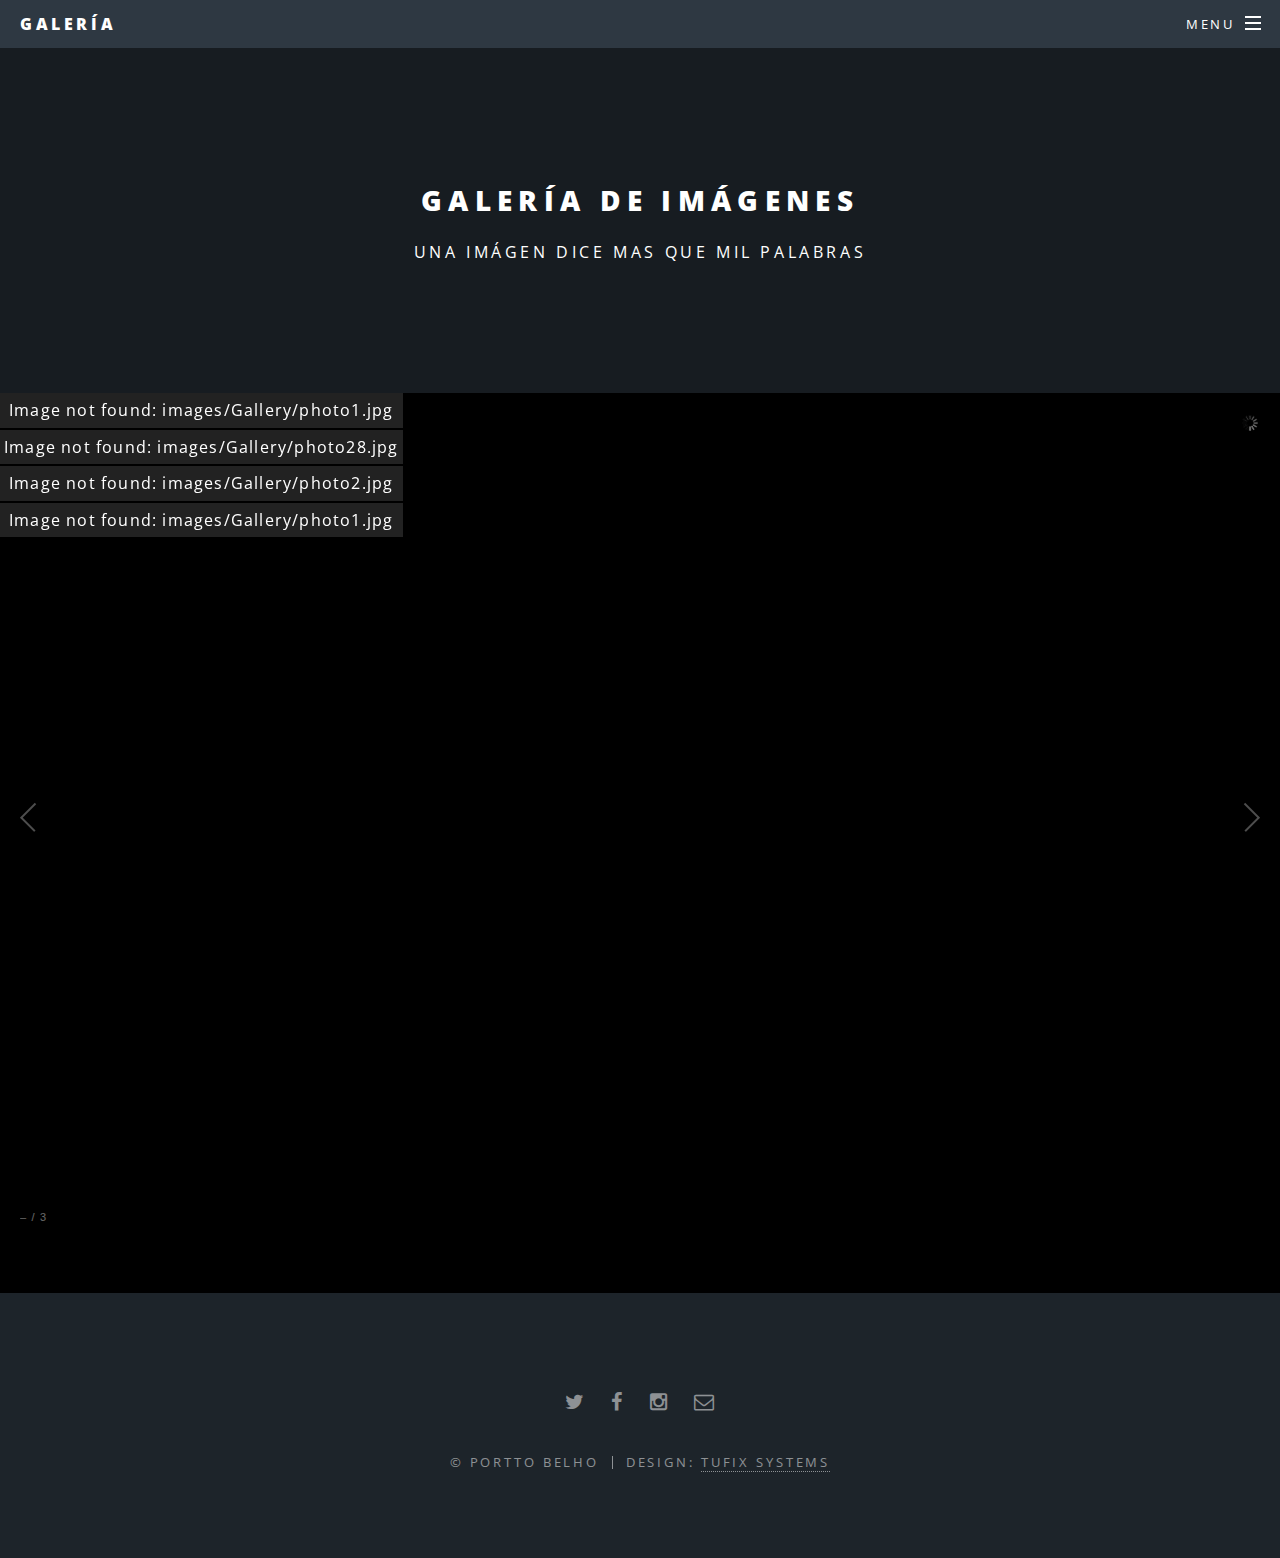
==== gallery.html @ 52ec671b "Initial Commit" ====
<html>
    <!--Head-->
    <head>
        <title>Portto Belho Eventos - Galería</title>
        <meta charset="utf-8" />
        <meta name="viewport" content="width=device-width, initial-scale=1" />
        <link rel="stylesheet" href="assets/css/main.css" />
        <link rel="shortcut icon" href="favicon.ico">
        <script src="ajax.googleapis.com/ajax/libs/jquery/1/jquery.js"></script>
        <script src="galleria/galleria-1.4.2.js"></script>
        <link rel="stylesheet" href="galleria/themes/classic/galleria.classic.css">
        <script src="galleria/themes/classic/galleria.classic.min.js"></script>
        <!--<script src="galleria/plugins/galleria.history.min.js"></script>-->
        <style>
            .galleria{ 
                height:100%;
                width:100%; 
                align-content: center;
                min-width:300px
            }
        </style>
    </head>

    <!--Body-->
    <body>

        <!--Page Wrapper-->
        <div id="page-wrapper">

            <!--Header-->
            <header id="header">
                <h1><a href="index.html">Galería</a></h1>
                <nav id="nav">
                    <ul>
                        <li class="special">
                            <a href="#menu" class="menuToggle"><span>Menu</span></a>
                            <div id="menu">
                                <ul>
                                    <li><a href="index.html">Inicio</a></li>
                                    <li><a href="gallery.html">Galería</a></li>
                                    <li><a href="services.html">Servicios</a></li>
                                    <li><a href="contact.html">Contacto</a></li>
                                </ul>
                            </div>
                        </li>
                    </ul>
                </nav>
            </header>

            <!--Content-->
            <article id="main">
                <header>
                    <h2>Galería de Imágenes</h2>
                    <p>Una imágen dice mas que mil palabras</p>
                </header>

                <!--Galleria-->
                <div id="outer" >  
                    <div id="inner">

                        <div id="desiredDiv" class="galleria" align="center">
                            <script type="text/javascript">

//                                var images = [
//                                    'images/Gallery/photo1.jpg',
//                                    'images/Gallery/photo2.jpg',
//                                    'images/Gallery/photo3.jpg',
//                                    'images/Gallery/photo4.jpg',
//                                    'images/Gallery/photo5.jpg',
//                                    'images/Gallery/photo6.jpg',
//                                    'images/Gallery/photo7.jpg',
//                                    'images/Gallery/photo8.jpg',
//                                    'images/Gallery/photo9.jpg',
//                                    'images/Gallery/photo10.jpg',
//                                    'images/Gallery/photo11.jpg',
//                                    'images/Gallery/photo12.jpg',
//                                    'images/Gallery/photo13.jpg',
//                                    'images/Gallery/photo14.jpg',
//                                    'images/Gallery/photo15.jpg',
//                                    'images/Gallery/photo16.jpg',
//                                    'images/Gallery/photo17.jpg',
//                                    'images/Gallery/photo18.jpg',
//                                    'images/Gallery/photo18.jpg',
//                                    'images/Gallery/photo20.jpg',
//                                    'images/Gallery/photo21.jpg',
//                                    'images/Gallery/photo22.jpg',
//                                    'images/Gallery/photo23.jpg',
//                                    'images/Gallery/photo24.jpg',
//                                    'images/Gallery/photo25.jpg',
//                                    'images/Gallery/photo26.jpg',
//                                    'images/Gallery/photo27.jpg',
//                                    'images/Gallery/photo28.jpg'
//                                ];

                                var images = [
                                    'images/Gallery/photo1.jpg',
                                    'images/Gallery/photo2.jpg',
                                    'images/Gallery/photo28.jpg'
                                ];

                                for (var i = 0; i < images.length; i++) {
                                    $('#desiredDiv').append('<img src="' + images[i] + '" alt="" />');
                                }

                                //                                var dir = "images/Gallery/";
                                //                                           
                                //                                var fileextension = ".jpg";
                                //                                $.ajax({
                                //                                    //This will retrieve the contents of the folder if the folder is configured as 'browsable'
                                //                                    url: dir,
                                //                                    success: function (data) {
                                //                                        //List all .png file names in the page
                                //                                        $(data).find("a:contains(" + fileextension + ")").each(function () {
                                //                                            var filename = this.href.replace(window.location.host, "").replace("http://", "");
                                //                                            $("desiredDiv").append("<img src='" + dir + filename + "'>");
                                //                                        });
                                //                                    }
                                //                                });

                            </script>
                        </div>
                        <script>
                            Galleria.run('.galleria');
                        </script>
                    </div>
                </div>

            </article>

            <!-- Footer -->
            <footer id="footer">
                <ul class="icons">
                    <li><a href="https://twitter.com/" class="icon fa-twitter"><span class="label">Twitter</span></a></li>
                    <li><a href="https://www.facebook.com/Portto-Belho-Eventos-1464206153883072/?ref=br_rs" class="icon fa-facebook"><span class="label">Facebook</span></a></li>
                    <li><a href="https://instagram.com/" class="icon fa-instagram"><span class="label">Instagram</span></a></li>
                    <li><a href="mailto:sandradiaz0369@gmail.com" class="icon fa-envelope-o"><span class="label">Email</span></a></li>
                </ul>
                <ul class="copyright">
                    <li>&copy; Portto Belho</li><li>Design: <a href="http://tufix.com.ar">Tufix Systems</a></li>
                </ul>
            </footer>
        </div>

        <!-- Scripts -->
        <script src="assets/js/jquery.min.js"></script>
        <script src="assets/js/jquery.scrollex.min.js"></script>
        <script src="assets/js/jquery.scrolly.min.js"></script>
        <script src="assets/js/skel.min.js"></script>
        <script src="assets/js/util.js"></script>
        <script src="assets/js/main.js"></script>
    </body>

</html>
---- assets/css/main.css ----
@import url(font-awesome.min.css);
@import url("http://fonts.googleapis.com/css?family=Open+Sans:400,400italic,600,600italic,800,800italic");

#Container{
    width: 700px;
    height: 400px;
    margin-left: auto;
    margin-right: auto;
    margin-top: auto;
    background-color: #000
}

#Opacity {
    background: #CCC;
    filter: alpha(opacity=60);
    -moz-opacity: 0.6;
    opacity: 0.6;
    height: 100%;
    width: 100%;
}

#outer {
    width: 100%;
    text-align: center;
    min-height: auto;
}

#inner {
    width: 100%;
    text-align: center;
    display: inline-block;
    min-height: auto;
}

html, body, div, span, applet, object, iframe, h1, h2, h3, h4, h5, h6, p, blockquote, pre, a, abbr, acronym, address, big, cite, code, del, dfn, em, img, ins, kbd, q, s, samp, small, strike, strong, sub, sup, tt, var, b, u, i, center, dl, dt, dd, ol, ul, li, fieldset, form, label, legend, table, caption, tbody, tfoot, thead, tr, th, td, article, aside, canvas, details, embed, figure, figcaption, footer, header, hgroup, menu, nav, output, ruby, section, summary, time, mark, audio, video {
    margin: 0;
    padding: 0;
    border: 0;
    font-size: 100%;
    font: inherit;
    vertical-align: baseline;
}

article, aside, details, figcaption, figure, footer, header, hgroup, menu, nav, section {
    display: block;
}

body {
    line-height: 1;
}

ol, ul {
    list-style: none;
}

blockquote, q {
    quotes: none;
}

blockquote:before, blockquote:after, q:before, q:after {
    content: '';
    content: none;
}

table {
    border-collapse: collapse;
    border-spacing: 0;
}

body {
    -webkit-text-size-adjust: none;
}

/* Box Model */

*, *:before, *:after {
    -moz-box-sizing: border-box;
    -webkit-box-sizing: border-box;
    box-sizing: border-box;
}

/* Grid */

.row {
    border-bottom: solid 1px transparent;
    -moz-box-sizing: border-box;
    -webkit-box-sizing: border-box;
    box-sizing: border-box;
}

.row > * {
    float: left;
    -moz-box-sizing: border-box;
    -webkit-box-sizing: border-box;
    box-sizing: border-box;
}

.row:after, .row:before {
    content: '';
    display: block;
    clear: both;
    height: 0;
}

.row.uniform > * > :first-child {
    margin-top: 0;
}

.row.uniform > * > :last-child {
    margin-bottom: 0;
}

.row.\30 \25 > * {
    padding: 0 0 0 0em;
}

.row.\30 \25 {
    margin: 0 0 -1px 0em;
}

.row.uniform.\30 \25 > * {
    padding: 0em 0 0 0em;
}

.row.uniform.\30 \25 {
    margin: 0em 0 -1px 0em;
}

.row > * {
    padding: 0 0 0 1.5em;
}

.row {
    margin: 0 0 -1px -1.5em;
}

.row.uniform > * {
    padding: 1.5em 0 0 1.5em;
}

.row.uniform {
    margin: -1.5em 0 -1px -1.5em;
}

.row.\32 00\25 > * {
    padding: 0 0 0 3em;
}

.row.\32 00\25 {
    margin: 0 0 -1px -3em;
}

.row.uniform.\32 00\25 > * {
    padding: 3em 0 0 3em;
}

.row.uniform.\32 00\25 {
    margin: -3em 0 -1px -3em;
}

.row.\31 50\25 > * {
    padding: 0 0 0 2.25em;
}

.row.\31 50\25 {
    margin: 0 0 -1px -2.25em;
}

.row.uniform.\31 50\25 > * {
    padding: 2.25em 0 0 2.25em;
}

.row.uniform.\31 50\25 {
    margin: -2.25em 0 -1px -2.25em;
}

.row.\35 0\25 > * {
    padding: 0 0 0 0.75em;
}

.row.\35 0\25 {
    margin: 0 0 -1px -0.75em;
}

.row.uniform.\35 0\25 > * {
    padding: 0.75em 0 0 0.75em;
}

.row.uniform.\35 0\25 {
    margin: -0.75em 0 -1px -0.75em;
}

.row.\32 5\25 > * {
    padding: 0 0 0 0.375em;
}

.row.\32 5\25 {
    margin: 0 0 -1px -0.375em;
}

.row.uniform.\32 5\25 > * {
    padding: 0.375em 0 0 0.375em;
}

.row.uniform.\32 5\25 {
    margin: -0.375em 0 -1px -0.375em;
}

.\31 2u, .\31 2u\24 {
    width: 100%;
    clear: none;
    margin-left: 0;
}

.\31 1u, .\31 1u\24 {
    width: 91.6666666667%;
    clear: none;
    margin-left: 0;
}

.\31 0u, .\31 0u\24 {
    width: 83.3333333333%;
    clear: none;
    margin-left: 0;
}

.\39 u, .\39 u\24 {
    width: 75%;
    clear: none;
    margin-left: 0;
}

.\38 u, .\38 u\24 {
    width: 66.6666666667%;
    clear: none;
    margin-left: 0;
}

.\37 u, .\37 u\24 {
    width: 58.3333333333%;
    clear: none;
    margin-left: 0;
}

.\36 u, .\36 u\24 {
    width: 50%;
    clear: none;
    margin-left: 0;
}

.\35 u, .\35 u\24 {
    width: 41.6666666667%;
    clear: none;
    margin-left: 0;
}

.\34 u, .\34 u\24 {
    width: 33.3333333333%;
    clear: none;
    margin-left: 0;
}

.\33 u, .\33 u\24 {
    width: 25%;
    clear: none;
    margin-left: 0;
}

.\32 u, .\32 u\24 {
    width: 16.6666666667%;
    clear: none;
    margin-left: 0;
}

.\31 u, .\31 u\24 {
    width: 8.3333333333%;
    clear: none;
    margin-left: 0;
}

.\31 2u\24 + *,
.\31 1u\24 + *,
.\31 0u\24 + *,
.\39 u\24 + *,
.\38 u\24 + *,
.\37 u\24 + *,
.\36 u\24 + *,
.\35 u\24 + *,
.\34 u\24 + *,
.\33 u\24 + *,
.\32 u\24 + *,
.\31 u\24 + * {
    clear: left;
}

.\-11u {
    margin-left: 91.66667%;
}

.\-10u {
    margin-left: 83.33333%;
}

.\-9u {
    margin-left: 75%;
}

.\-8u {
    margin-left: 66.66667%;
}

.\-7u {
    margin-left: 58.33333%;
}

.\-6u {
    margin-left: 50%;
}

.\-5u {
    margin-left: 41.66667%;
}

.\-4u {
    margin-left: 33.33333%;
}

.\-3u {
    margin-left: 25%;
}

.\-2u {
    margin-left: 16.66667%;
}

.\-1u {
    margin-left: 8.33333%;
}

@media screen and (max-width: 1680px) {

    .row > * {
        padding: 0 0 0 1.5em;
    }

    .row {
        margin: 0 0 -1px -1.5em;
    }

    .row.uniform > * {
        padding: 1.5em 0 0 1.5em;
    }

    .row.uniform {
        margin: -1.5em 0 -1px -1.5em;
    }

    .row.\32 00\25 > * {
        padding: 0 0 0 3em;
    }

    .row.\32 00\25 {
        margin: 0 0 -1px -3em;
    }

    .row.uniform.\32 00\25 > * {
        padding: 3em 0 0 3em;
    }

    .row.uniform.\32 00\25 {
        margin: -3em 0 -1px -3em;
    }

    .row.\31 50\25 > * {
        padding: 0 0 0 2.25em;
    }

    .row.\31 50\25 {
        margin: 0 0 -1px -2.25em;
    }

    .row.uniform.\31 50\25 > * {
        padding: 2.25em 0 0 2.25em;
    }

    .row.uniform.\31 50\25 {
        margin: -2.25em 0 -1px -2.25em;
    }

    .row.\35 0\25 > * {
        padding: 0 0 0 0.75em;
    }

    .row.\35 0\25 {
        margin: 0 0 -1px -0.75em;
    }

    .row.uniform.\35 0\25 > * {
        padding: 0.75em 0 0 0.75em;
    }

    .row.uniform.\35 0\25 {
        margin: -0.75em 0 -1px -0.75em;
    }

    .row.\32 5\25 > * {
        padding: 0 0 0 0.375em;
    }

    .row.\32 5\25 {
        margin: 0 0 -1px -0.375em;
    }

    .row.uniform.\32 5\25 > * {
        padding: 0.375em 0 0 0.375em;
    }

    .row.uniform.\32 5\25 {
        margin: -0.375em 0 -1px -0.375em;
    }

    .\31 2u\28xlarge\29, .\31 2u\24\28xlarge\29 {
        width: 100%;
        clear: none;
        margin-left: 0;
    }

    .\31 1u\28xlarge\29, .\31 1u\24\28xlarge\29 {
        width: 91.6666666667%;
        clear: none;
        margin-left: 0;
    }

    .\31 0u\28xlarge\29, .\31 0u\24\28xlarge\29 {
        width: 83.3333333333%;
        clear: none;
        margin-left: 0;
    }

    .\39 u\28xlarge\29, .\39 u\24\28xlarge\29 {
        width: 75%;
        clear: none;
        margin-left: 0;
    }

    .\38 u\28xlarge\29, .\38 u\24\28xlarge\29 {
        width: 66.6666666667%;
        clear: none;
        margin-left: 0;
    }

    .\37 u\28xlarge\29, .\37 u\24\28xlarge\29 {
        width: 58.3333333333%;
        clear: none;
        margin-left: 0;
    }

    .\36 u\28xlarge\29, .\36 u\24\28xlarge\29 {
        width: 50%;
        clear: none;
        margin-left: 0;
    }

    .\35 u\28xlarge\29, .\35 u\24\28xlarge\29 {
        width: 41.6666666667%;
        clear: none;
        margin-left: 0;
    }

    .\34 u\28xlarge\29, .\34 u\24\28xlarge\29 {
        width: 33.3333333333%;
        clear: none;
        margin-left: 0;
    }

    .\33 u\28xlarge\29, .\33 u\24\28xlarge\29 {
        width: 25%;
        clear: none;
        margin-left: 0;
    }

    .\32 u\28xlarge\29, .\32 u\24\28xlarge\29 {
        width: 16.6666666667%;
        clear: none;
        margin-left: 0;
    }

    .\31 u\28xlarge\29, .\31 u\24\28xlarge\29 {
        width: 8.3333333333%;
        clear: none;
        margin-left: 0;
    }

    .\31 2u\24\28xlarge\29 + *,
    .\31 1u\24\28xlarge\29 + *,
    .\31 0u\24\28xlarge\29 + *,
    .\39 u\24\28xlarge\29 + *,
    .\38 u\24\28xlarge\29 + *,
    .\37 u\24\28xlarge\29 + *,
    .\36 u\24\28xlarge\29 + *,
    .\35 u\24\28xlarge\29 + *,
    .\34 u\24\28xlarge\29 + *,
    .\33 u\24\28xlarge\29 + *,
    .\32 u\24\28xlarge\29 + *,
    .\31 u\24\28xlarge\29 + * {
        clear: left;
    }

    .\-11u\28xlarge\29 {
        margin-left: 91.66667%;
    }

    .\-10u\28xlarge\29 {
        margin-left: 83.33333%;
    }

    .\-9u\28xlarge\29 {
        margin-left: 75%;
    }

    .\-8u\28xlarge\29 {
        margin-left: 66.66667%;
    }

    .\-7u\28xlarge\29 {
        margin-left: 58.33333%;
    }

    .\-6u\28xlarge\29 {
        margin-left: 50%;
    }

    .\-5u\28xlarge\29 {
        margin-left: 41.66667%;
    }

    .\-4u\28xlarge\29 {
        margin-left: 33.33333%;
    }

    .\-3u\28xlarge\29 {
        margin-left: 25%;
    }

    .\-2u\28xlarge\29 {
        margin-left: 16.66667%;
    }

    .\-1u\28xlarge\29 {
        margin-left: 8.33333%;
    }

}

@media screen and (max-width: 1280px) {

    .row > * {
        padding: 0 0 0 1.5em;
    }

    .row {
        margin: 0 0 -1px -1.5em;
    }

    .row.uniform > * {
        padding: 1.5em 0 0 1.5em;
    }

    .row.uniform {
        margin: -1.5em 0 -1px -1.5em;
    }

    .row.\32 00\25 > * {
        padding: 0 0 0 3em;
    }

    .row.\32 00\25 {
        margin: 0 0 -1px -3em;
    }

    .row.uniform.\32 00\25 > * {
        padding: 3em 0 0 3em;
    }

    .row.uniform.\32 00\25 {
        margin: -3em 0 -1px -3em;
    }

    .row.\31 50\25 > * {
        padding: 0 0 0 2.25em;
    }

    .row.\31 50\25 {
        margin: 0 0 -1px -2.25em;
    }

    .row.uniform.\31 50\25 > * {
        padding: 2.25em 0 0 2.25em;
    }

    .row.uniform.\31 50\25 {
        margin: -2.25em 0 -1px -2.25em;
    }

    .row.\35 0\25 > * {
        padding: 0 0 0 0.75em;
    }

    .row.\35 0\25 {
        margin: 0 0 -1px -0.75em;
    }

    .row.uniform.\35 0\25 > * {
        padding: 0.75em 0 0 0.75em;
    }

    .row.uniform.\35 0\25 {
        margin: -0.75em 0 -1px -0.75em;
    }

    .row.\32 5\25 > * {
        padding: 0 0 0 0.375em;
    }

    .row.\32 5\25 {
        margin: 0 0 -1px -0.375em;
    }

    .row.uniform.\32 5\25 > * {
        padding: 0.375em 0 0 0.375em;
    }

    .row.uniform.\32 5\25 {
        margin: -0.375em 0 -1px -0.375em;
    }

    .\31 2u\28large\29, .\31 2u\24\28large\29 {
        width: 100%;
        clear: none;
        margin-left: 0;
    }

    .\31 1u\28large\29, .\31 1u\24\28large\29 {
        width: 91.6666666667%;
        clear: none;
        margin-left: 0;
    }

    .\31 0u\28large\29, .\31 0u\24\28large\29 {
        width: 83.3333333333%;
        clear: none;
        margin-left: 0;
    }

    .\39 u\28large\29, .\39 u\24\28large\29 {
        width: 75%;
        clear: none;
        margin-left: 0;
    }

    .\38 u\28large\29, .\38 u\24\28large\29 {
        width: 66.6666666667%;
        clear: none;
        margin-left: 0;
    }

    .\37 u\28large\29, .\37 u\24\28large\29 {
        width: 58.3333333333%;
        clear: none;
        margin-left: 0;
    }

    .\36 u\28large\29, .\36 u\24\28large\29 {
        width: 50%;
        clear: none;
        margin-left: 0;
    }

    .\35 u\28large\29, .\35 u\24\28large\29 {
        width: 41.6666666667%;
        clear: none;
        margin-left: 0;
    }

    .\34 u\28large\29, .\34 u\24\28large\29 {
        width: 33.3333333333%;
        clear: none;
        margin-left: 0;
    }

    .\33 u\28large\29, .\33 u\24\28large\29 {
        width: 25%;
        clear: none;
        margin-left: 0;
    }

    .\32 u\28large\29, .\32 u\24\28large\29 {
        width: 16.6666666667%;
        clear: none;
        margin-left: 0;
    }

    .\31 u\28large\29, .\31 u\24\28large\29 {
        width: 8.3333333333%;
        clear: none;
        margin-left: 0;
    }

    .\31 2u\24\28large\29 + *,
    .\31 1u\24\28large\29 + *,
    .\31 0u\24\28large\29 + *,
    .\39 u\24\28large\29 + *,
    .\38 u\24\28large\29 + *,
    .\37 u\24\28large\29 + *,
    .\36 u\24\28large\29 + *,
    .\35 u\24\28large\29 + *,
    .\34 u\24\28large\29 + *,
    .\33 u\24\28large\29 + *,
    .\32 u\24\28large\29 + *,
    .\31 u\24\28large\29 + * {
        clear: left;
    }

    .\-11u\28large\29 {
        margin-left: 91.66667%;
    }

    .\-10u\28large\29 {
        margin-left: 83.33333%;
    }

    .\-9u\28large\29 {
        margin-left: 75%;
    }

    .\-8u\28large\29 {
        margin-left: 66.66667%;
    }

    .\-7u\28large\29 {
        margin-left: 58.33333%;
    }

    .\-6u\28large\29 {
        margin-left: 50%;
    }

    .\-5u\28large\29 {
        margin-left: 41.66667%;
    }

    .\-4u\28large\29 {
        margin-left: 33.33333%;
    }

    .\-3u\28large\29 {
        margin-left: 25%;
    }

    .\-2u\28large\29 {
        margin-left: 16.66667%;
    }

    .\-1u\28large\29 {
        margin-left: 8.33333%;
    }

}

@media screen and (max-width: 980px) {

    .row > * {
        padding: 0 0 0 1.5em;
    }

    .row {
        margin: 0 0 -1px -1.5em;
    }

    .row.uniform > * {
        padding: 1.5em 0 0 1.5em;
    }

    .row.uniform {
        margin: -1.5em 0 -1px -1.5em;
    }

    .row.\32 00\25 > * {
        padding: 0 0 0 3em;
    }

    .row.\32 00\25 {
        margin: 0 0 -1px -3em;
    }

    .row.uniform.\32 00\25 > * {
        padding: 3em 0 0 3em;
    }

    .row.uniform.\32 00\25 {
        margin: -3em 0 -1px -3em;
    }

    .row.\31 50\25 > * {
        padding: 0 0 0 2.25em;
    }

    .row.\31 50\25 {
        margin: 0 0 -1px -2.25em;
    }

    .row.uniform.\31 50\25 > * {
        padding: 2.25em 0 0 2.25em;
    }

    .row.uniform.\31 50\25 {
        margin: -2.25em 0 -1px -2.25em;
    }

    .row.\35 0\25 > * {
        padding: 0 0 0 0.75em;
    }

    .row.\35 0\25 {
        margin: 0 0 -1px -0.75em;
    }

    .row.uniform.\35 0\25 > * {
        padding: 0.75em 0 0 0.75em;
    }

    .row.uniform.\35 0\25 {
        margin: -0.75em 0 -1px -0.75em;
    }

    .row.\32 5\25 > * {
        padding: 0 0 0 0.375em;
    }

    .row.\32 5\25 {
        margin: 0 0 -1px -0.375em;
    }

    .row.uniform.\32 5\25 > * {
        padding: 0.375em 0 0 0.375em;
    }

    .row.uniform.\32 5\25 {
        margin: -0.375em 0 -1px -0.375em;
    }

    .\31 2u\28medium\29, .\31 2u\24\28medium\29 {
        width: 100%;
        clear: none;
        margin-left: 0;
    }

    .\31 1u\28medium\29, .\31 1u\24\28medium\29 {
        width: 91.6666666667%;
        clear: none;
        margin-left: 0;
    }

    .\31 0u\28medium\29, .\31 0u\24\28medium\29 {
        width: 83.3333333333%;
        clear: none;
        margin-left: 0;
    }

    .\39 u\28medium\29, .\39 u\24\28medium\29 {
        width: 75%;
        clear: none;
        margin-left: 0;
    }

    .\38 u\28medium\29, .\38 u\24\28medium\29 {
        width: 66.6666666667%;
        clear: none;
        margin-left: 0;
    }

    .\37 u\28medium\29, .\37 u\24\28medium\29 {
        width: 58.3333333333%;
        clear: none;
        margin-left: 0;
    }

    .\36 u\28medium\29, .\36 u\24\28medium\29 {
        width: 50%;
        clear: none;
        margin-left: 0;
    }

    .\35 u\28medium\29, .\35 u\24\28medium\29 {
        width: 41.6666666667%;
        clear: none;
        margin-left: 0;
    }

    .\34 u\28medium\29, .\34 u\24\28medium\29 {
        width: 33.3333333333%;
        clear: none;
        margin-left: 0;
    }

    .\33 u\28medium\29, .\33 u\24\28medium\29 {
        width: 25%;
        clear: none;
        margin-left: 0;
    }

    .\32 u\28medium\29, .\32 u\24\28medium\29 {
        width: 16.6666666667%;
        clear: none;
        margin-left: 0;
    }

    .\31 u\28medium\29, .\31 u\24\28medium\29 {
        width: 8.3333333333%;
        clear: none;
        margin-left: 0;
    }

    .\31 2u\24\28medium\29 + *,
    .\31 1u\24\28medium\29 + *,
    .\31 0u\24\28medium\29 + *,
    .\39 u\24\28medium\29 + *,
    .\38 u\24\28medium\29 + *,
    .\37 u\24\28medium\29 + *,
    .\36 u\24\28medium\29 + *,
    .\35 u\24\28medium\29 + *,
    .\34 u\24\28medium\29 + *,
    .\33 u\24\28medium\29 + *,
    .\32 u\24\28medium\29 + *,
    .\31 u\24\28medium\29 + * {
        clear: left;
    }

    .\-11u\28medium\29 {
        margin-left: 91.66667%;
    }

    .\-10u\28medium\29 {
        margin-left: 83.33333%;
    }

    .\-9u\28medium\29 {
        margin-left: 75%;
    }

    .\-8u\28medium\29 {
        margin-left: 66.66667%;
    }

    .\-7u\28medium\29 {
        margin-left: 58.33333%;
    }

    .\-6u\28medium\29 {
        margin-left: 50%;
    }

    .\-5u\28medium\29 {
        margin-left: 41.66667%;
    }

    .\-4u\28medium\29 {
        margin-left: 33.33333%;
    }

    .\-3u\28medium\29 {
        margin-left: 25%;
    }

    .\-2u\28medium\29 {
        margin-left: 16.66667%;
    }

    .\-1u\28medium\29 {
        margin-left: 8.33333%;
    }

}

@media screen and (max-width: 736px) {

    .row > * {
        padding: 0 0 0 1.5em;
    }

    .row {
        margin: 0 0 -1px -1.5em;
    }

    .row.uniform > * {
        padding: 1.5em 0 0 1.5em;
    }

    .row.uniform {
        margin: -1.5em 0 -1px -1.5em;
    }

    .row.\32 00\25 > * {
        padding: 0 0 0 3em;
    }

    .row.\32 00\25 {
        margin: 0 0 -1px -3em;
    }

    .row.uniform.\32 00\25 > * {
        padding: 3em 0 0 3em;
    }

    .row.uniform.\32 00\25 {
        margin: -3em 0 -1px -3em;
    }

    .row.\31 50\25 > * {
        padding: 0 0 0 2.25em;
    }

    .row.\31 50\25 {
        margin: 0 0 -1px -2.25em;
    }

    .row.uniform.\31 50\25 > * {
        padding: 2.25em 0 0 2.25em;
    }

    .row.uniform.\31 50\25 {
        margin: -2.25em 0 -1px -2.25em;
    }

    .row.\35 0\25 > * {
        padding: 0 0 0 0.75em;
    }

    .row.\35 0\25 {
        margin: 0 0 -1px -0.75em;
    }

    .row.uniform.\35 0\25 > * {
        padding: 0.75em 0 0 0.75em;
    }

    .row.uniform.\35 0\25 {
        margin: -0.75em 0 -1px -0.75em;
    }

    .row.\32 5\25 > * {
        padding: 0 0 0 0.375em;
    }

    .row.\32 5\25 {
        margin: 0 0 -1px -0.375em;
    }

    .row.uniform.\32 5\25 > * {
        padding: 0.375em 0 0 0.375em;
    }

    .row.uniform.\32 5\25 {
        margin: -0.375em 0 -1px -0.375em;
    }

    .\31 2u\28small\29, .\31 2u\24\28small\29 {
        width: 100%;
        clear: none;
        margin-left: 0;
    }

    .\31 1u\28small\29, .\31 1u\24\28small\29 {
        width: 91.6666666667%;
        clear: none;
        margin-left: 0;
    }

    .\31 0u\28small\29, .\31 0u\24\28small\29 {
        width: 83.3333333333%;
        clear: none;
        margin-left: 0;
    }

    .\39 u\28small\29, .\39 u\24\28small\29 {
        width: 75%;
        clear: none;
        margin-left: 0;
    }

    .\38 u\28small\29, .\38 u\24\28small\29 {
        width: 66.6666666667%;
        clear: none;
        margin-left: 0;
    }

    .\37 u\28small\29, .\37 u\24\28small\29 {
        width: 58.3333333333%;
        clear: none;
        margin-left: 0;
    }

    .\36 u\28small\29, .\36 u\24\28small\29 {
        width: 50%;
        clear: none;
        margin-left: 0;
    }

    .\35 u\28small\29, .\35 u\24\28small\29 {
        width: 41.6666666667%;
        clear: none;
        margin-left: 0;
    }

    .\34 u\28small\29, .\34 u\24\28small\29 {
        width: 33.3333333333%;
        clear: none;
        margin-left: 0;
    }

    .\33 u\28small\29, .\33 u\24\28small\29 {
        width: 25%;
        clear: none;
        margin-left: 0;
    }

    .\32 u\28small\29, .\32 u\24\28small\29 {
        width: 16.6666666667%;
        clear: none;
        margin-left: 0;
    }

    .\31 u\28small\29, .\31 u\24\28small\29 {
        width: 8.3333333333%;
        clear: none;
        margin-left: 0;
    }

    .\31 2u\24\28small\29 + *,
    .\31 1u\24\28small\29 + *,
    .\31 0u\24\28small\29 + *,
    .\39 u\24\28small\29 + *,
    .\38 u\24\28small\29 + *,
    .\37 u\24\28small\29 + *,
    .\36 u\24\28small\29 + *,
    .\35 u\24\28small\29 + *,
    .\34 u\24\28small\29 + *,
    .\33 u\24\28small\29 + *,
    .\32 u\24\28small\29 + *,
    .\31 u\24\28small\29 + * {
        clear: left;
    }

    .\-11u\28small\29 {
        margin-left: 91.66667%;
    }

    .\-10u\28small\29 {
        margin-left: 83.33333%;
    }

    .\-9u\28small\29 {
        margin-left: 75%;
    }

    .\-8u\28small\29 {
        margin-left: 66.66667%;
    }

    .\-7u\28small\29 {
        margin-left: 58.33333%;
    }

    .\-6u\28small\29 {
        margin-left: 50%;
    }

    .\-5u\28small\29 {
        margin-left: 41.66667%;
    }

    .\-4u\28small\29 {
        margin-left: 33.33333%;
    }

    .\-3u\28small\29 {
        margin-left: 25%;
    }

    .\-2u\28small\29 {
        margin-left: 16.66667%;
    }

    .\-1u\28small\29 {
        margin-left: 8.33333%;
    }

}

@media screen and (max-width: 480px) {

    .row > * {
        padding: 0 0 0 1.5em;
    }

    .row {
        margin: 0 0 -1px -1.5em;
    }

    .row.uniform > * {
        padding: 1.5em 0 0 1.5em;
    }

    .row.uniform {
        margin: -1.5em 0 -1px -1.5em;
    }

    .row.\32 00\25 > * {
        padding: 0 0 0 3em;
    }

    .row.\32 00\25 {
        margin: 0 0 -1px -3em;
    }

    .row.uniform.\32 00\25 > * {
        padding: 3em 0 0 3em;
    }

    .row.uniform.\32 00\25 {
        margin: -3em 0 -1px -3em;
    }

    .row.\31 50\25 > * {
        padding: 0 0 0 2.25em;
    }

    .row.\31 50\25 {
        margin: 0 0 -1px -2.25em;
    }

    .row.uniform.\31 50\25 > * {
        padding: 2.25em 0 0 2.25em;
    }

    .row.uniform.\31 50\25 {
        margin: -2.25em 0 -1px -2.25em;
    }

    .row.\35 0\25 > * {
        padding: 0 0 0 0.75em;
    }

    .row.\35 0\25 {
        margin: 0 0 -1px -0.75em;
    }

    .row.uniform.\35 0\25 > * {
        padding: 0.75em 0 0 0.75em;
    }

    .row.uniform.\35 0\25 {
        margin: -0.75em 0 -1px -0.75em;
    }

    .row.\32 5\25 > * {
        padding: 0 0 0 0.375em;
    }

    .row.\32 5\25 {
        margin: 0 0 -1px -0.375em;
    }

    .row.uniform.\32 5\25 > * {
        padding: 0.375em 0 0 0.375em;
    }

    .row.uniform.\32 5\25 {
        margin: -0.375em 0 -1px -0.375em;
    }

    .\31 2u\28xsmall\29, .\31 2u\24\28xsmall\29 {
        width: 100%;
        clear: none;
        margin-left: 0;
    }

    .\31 1u\28xsmall\29, .\31 1u\24\28xsmall\29 {
        width: 91.6666666667%;
        clear: none;
        margin-left: 0;
    }

    .\31 0u\28xsmall\29, .\31 0u\24\28xsmall\29 {
        width: 83.3333333333%;
        clear: none;
        margin-left: 0;
    }

    .\39 u\28xsmall\29, .\39 u\24\28xsmall\29 {
        width: 75%;
        clear: none;
        margin-left: 0;
    }

    .\38 u\28xsmall\29, .\38 u\24\28xsmall\29 {
        width: 66.6666666667%;
        clear: none;
        margin-left: 0;
    }

    .\37 u\28xsmall\29, .\37 u\24\28xsmall\29 {
        width: 58.3333333333%;
        clear: none;
        margin-left: 0;
    }

    .\36 u\28xsmall\29, .\36 u\24\28xsmall\29 {
        width: 50%;
        clear: none;
        margin-left: 0;
    }

    .\35 u\28xsmall\29, .\35 u\24\28xsmall\29 {
        width: 41.6666666667%;
        clear: none;
        margin-left: 0;
    }

    .\34 u\28xsmall\29, .\34 u\24\28xsmall\29 {
        width: 33.3333333333%;
        clear: none;
        margin-left: 0;
    }

    .\33 u\28xsmall\29, .\33 u\24\28xsmall\29 {
        width: 25%;
        clear: none;
        margin-left: 0;
    }

    .\32 u\28xsmall\29, .\32 u\24\28xsmall\29 {
        width: 16.6666666667%;
        clear: none;
        margin-left: 0;
    }

    .\31 u\28xsmall\29, .\31 u\24\28xsmall\29 {
        width: 8.3333333333%;
        clear: none;
        margin-left: 0;
    }

    .\31 2u\24\28xsmall\29 + *,
    .\31 1u\24\28xsmall\29 + *,
    .\31 0u\24\28xsmall\29 + *,
    .\39 u\24\28xsmall\29 + *,
    .\38 u\24\28xsmall\29 + *,
    .\37 u\24\28xsmall\29 + *,
    .\36 u\24\28xsmall\29 + *,
    .\35 u\24\28xsmall\29 + *,
    .\34 u\24\28xsmall\29 + *,
    .\33 u\24\28xsmall\29 + *,
    .\32 u\24\28xsmall\29 + *,
    .\31 u\24\28xsmall\29 + * {
        clear: left;
    }

    .\-11u\28xsmall\29 {
        margin-left: 91.66667%;
    }

    .\-10u\28xsmall\29 {
        margin-left: 83.33333%;
    }

    .\-9u\28xsmall\29 {
        margin-left: 75%;
    }

    .\-8u\28xsmall\29 {
        margin-left: 66.66667%;
    }

    .\-7u\28xsmall\29 {
        margin-left: 58.33333%;
    }

    .\-6u\28xsmall\29 {
        margin-left: 50%;
    }

    .\-5u\28xsmall\29 {
        margin-left: 41.66667%;
    }

    .\-4u\28xsmall\29 {
        margin-left: 33.33333%;
    }

    .\-3u\28xsmall\29 {
        margin-left: 25%;
    }

    .\-2u\28xsmall\29 {
        margin-left: 16.66667%;
    }

    .\-1u\28xsmall\29 {
        margin-left: 8.33333%;
    }

}

/* Basic */

@-ms-viewport {
    width: device-width;
}

body {
    background: #2e3842;
}

body.is-loading *, body.is-loading *:before, body.is-loading *:after {
    -moz-animation: none !important;
    -webkit-animation: none !important;
    -ms-animation: none !important;
    animation: none !important;
    -moz-transition: none !important;
    -webkit-transition: none !important;
    -ms-transition: none !important;
    transition: none !important;
}

body, input, select, textarea {
    color: #fff;
    font-family: "Open Sans", Helvetica, sans-serif;
    font-size: 15pt;
    font-weight: 400;
    letter-spacing: 0.075em;
    line-height: 1.65em;
}

@media screen and (max-width: 1680px) {

    body, input, select, textarea {
        font-size: 13pt;
    }

}

@media screen and (max-width: 1280px) {

    body, input, select, textarea {
        font-size: 12pt;
    }

}

@media screen and (max-width: 736px) {

    body, input, select, textarea {
        font-size: 11pt;
        letter-spacing: 0.0375em;
    }

}

a {
    -moz-transition: color 0.2s ease, border-bottom-color 0.2s ease;
    -webkit-transition: color 0.2s ease, border-bottom-color 0.2s ease;
    -ms-transition: color 0.2s ease, border-bottom-color 0.2s ease;
    transition: color 0.2s ease, border-bottom-color 0.2s ease;
    border-bottom: dotted 1px;
    color: inherit;
    text-decoration: none;
}

a:hover {
    border-bottom-color: transparent;
}

strong, b {
    color: #fff;
    font-weight: 600;
}

em, i {
    font-style: italic;
}

p {
    margin: 0 0 2em 0;
}

h1, h2, h3, h4, h5, h6 {
    color: #fff;
    font-weight: 800;
    letter-spacing: 0.225em;
    line-height: 1em;
    margin: 0 0 1em 0;
    text-transform: uppercase;
}

h1 a, h2 a, h3 a, h4 a, h5 a, h6 a {
    color: inherit;
    text-decoration: none;
}

h2 {
    font-size: 1.35em;
    line-height: 1.75em;
}

@media screen and (max-width: 736px) {

    h2 {
        font-size: 1.1em;
        line-height: 1.65em;
    }

}

h3 {
    font-size: 1.15em;
    line-height: 1.75em;
}

@media screen and (max-width: 736px) {

    h3 {
        font-size: 1em;
        line-height: 1.65em;
    }

}

h4 {
    font-size: 1em;
    line-height: 1.5em;
}

h5 {
    font-size: 0.8em;
    line-height: 1.5em;
}

h6 {
    font-size: 0.7em;
    line-height: 1.5em;
}

sub {
    font-size: 0.8em;
    position: relative;
    top: 0.5em;
}

sup {
    font-size: 0.8em;
    position: relative;
    top: -0.5em;
}

hr {
    border: 0;
    border-bottom: solid 2px #fff;
    margin: 3em 0;
}

hr.major {
    margin: 4.5em 0;
}

blockquote {
    border-left: solid 4px #fff;
    font-style: italic;
    margin: 0 0 2em 0;
    padding: 0.5em 0 0.5em 2em;
}

code {
    background: rgba(144, 144, 144, 0.25);
    border-radius: 3px;
    font-family: "Courier New", monospace;
    font-size: 0.9em;
    letter-spacing: 0;
    margin: 0 0.25em;
    padding: 0.25em 0.65em;
}

pre {
    -webkit-overflow-scrolling: touch;
    font-family: "Courier New", monospace;
    font-size: 0.9em;
    margin: 0 0 2em 0;
}

pre code {
    display: block;
    line-height: 1.75em;
    padding: 1em 1.5em;
    overflow-x: auto;
}

.align-left {
    text-align: left;
}

.align-center {
    text-align: center;
}

.align-right {
    text-align: right;
}

/* Section/Article */

section.special, article.special {
    text-align: center;
}

header p {
    color: rgba(255, 255, 255, 0.5);
    position: relative;
    top: -0.25em;
}

header h3 + p {
    font-size: 1.1em;
}

header h4 + p,
header h5 + p,
header h6 + p {
    font-size: 0.9em;
}

header.major {
    margin: 0 0 3.5em 0;
}

header.major h2, header.major h3, header.major h4, header.major h5, header.major h6 {
    border-bottom: solid 2px #fff;
    display: inline-block;
    padding-bottom: 1em;
    position: relative;
}

header.major h2:after, header.major h3:after, header.major h4:after, header.major h5:after, header.major h6:after {
    content: '';
    display: block;
    height: 1px;
}

header.major p {
    color: #fff;
    top: 0;
}

@media screen and (max-width: 736px) {

    header.major {
        margin: 0 0 2em 0;
    }

}

@media screen and (max-width: 980px) {

    header br {
        display: none;
    }

}

/* Form */

form {
    margin: 0 0 2em 0;
}

label {
    color: #fff;
    display: block;
    font-size: 0.9em;
    font-weight: 600;
    margin: 0 0 1em 0;
}

input[type="text"],
input[type="password"],
input[type="email"],
select,
textarea {
    -moz-appearance: none;
    -webkit-appearance: none;
    -ms-appearance: none;
    appearance: none;
    background: rgba(144, 144, 144, 0.25);
    border-radius: 3px;
    border: none;
    color: inherit;
    display: block;
    outline: 0;
    padding: 0 1em;
    text-decoration: none;
    width: 100%;
}

input[type="text"]:invalid,
input[type="password"]:invalid,
input[type="email"]:invalid,
select:invalid,
textarea:invalid {
    box-shadow: none;
}

input[type="text"]:focus,
input[type="password"]:focus,
input[type="email"]:focus,
select:focus,
textarea:focus {
    box-shadow: 0 0 0 2px #21b2a6;
}

.select-wrapper {
    text-decoration: none;
    display: block;
    position: relative;
}

.select-wrapper:before {
    -moz-osx-font-smoothing: grayscale;
    -webkit-font-smoothing: antialiased;
    font-family: FontAwesome;
    font-style: normal;
    font-weight: normal;
    text-transform: none !important;
}

.select-wrapper:before {
    -moz-pointer-events: none;
    -webkit-pointer-events: none;
    -ms-pointer-events: none;
    pointer-events: none;
    color: #fff;
    content: '\f078';
    display: block;
    height: 2.75em;
    line-height: 2.75em;
    position: absolute;
    right: 0;
    text-align: center;
    top: 0;
    width: 2.75em;
}

.select-wrapper select::-ms-expand {
    display: none;
}

input[type="text"],
input[type="password"],
input[type="email"],
select {
    height: 2.75em;
}

textarea {
    padding: 0.75em 1em;
}

input[type="checkbox"],
input[type="radio"] {
    -moz-appearance: none;
    -webkit-appearance: none;
    -ms-appearance: none;
    appearance: none;
    display: block;
    float: left;
    margin-right: -2em;
    opacity: 0;
    width: 1em;
    z-index: -1;
}

input[type="checkbox"] + label,
input[type="radio"] + label {
    text-decoration: none;
    color: #fff;
    cursor: pointer;
    display: inline-block;
    font-size: 1em;
    font-weight: 400;
    padding-left: 2.4em;
    padding-right: 0.75em;
    position: relative;
}

input[type="checkbox"] + label:before,
input[type="radio"] + label:before {
    -moz-osx-font-smoothing: grayscale;
    -webkit-font-smoothing: antialiased;
    font-family: FontAwesome;
    font-style: normal;
    font-weight: normal;
    text-transform: none !important;
}

input[type="checkbox"] + label:before,
input[type="radio"] + label:before {
    background: rgba(144, 144, 144, 0.25);
    border-radius: 3px;
    content: '';
    display: inline-block;
    height: 1.65em;
    left: 0;
    line-height: 1.58125em;
    position: absolute;
    text-align: center;
    top: 0;
    width: 1.65em;
}

input[type="checkbox"]:checked + label:before,
input[type="radio"]:checked + label:before {
    background: #2e3842;
    color: #fff;
    content: '\f00c';
}

input[type="checkbox"]:focus + label:before,
input[type="radio"]:focus + label:before {
    box-shadow: 0 0 0 2px #21b2a6;
}

input[type="checkbox"] + label:before {
    border-radius: 3px;
}

input[type="radio"] + label:before {
    border-radius: 100%;
}

::-webkit-input-placeholder {
    color: rgba(255, 255, 255, 0.5) !important;
    opacity: 1.0;
}

:-moz-placeholder {
    color: rgba(255, 255, 255, 0.5) !important;
    opacity: 1.0;
}

::-moz-placeholder {
    color: rgba(255, 255, 255, 0.5) !important;
    opacity: 1.0;
}

:-ms-input-placeholder {
    color: rgba(255, 255, 255, 0.5) !important;
    opacity: 1.0;
}

.formerize-placeholder {
    color: rgba(255, 255, 255, 0.5) !important;
    opacity: 1.0;
}

/* Box */

.box {
    border-radius: 3px;
    border: solid 2px #fff;
    margin-bottom: 2em;
    padding: 1.5em;
}

.box > :last-child,
.box > :last-child > :last-child,
.box > :last-child > :last-child > :last-child {
    margin-bottom: 0;
}

.box.alt {
    border: 0;
    border-radius: 0;
    padding: 0;
}

/* Icon */

.icon {
    text-decoration: none;
    border-bottom: none;
    position: relative;
}

.icon:before {
    -moz-osx-font-smoothing: grayscale;
    -webkit-font-smoothing: antialiased;
    font-family: FontAwesome;
    font-style: normal;
    font-weight: normal;
    text-transform: none !important;
}

.icon > .label {
    display: none;
}

.icon.major {
    -moz-transform: rotate(-45deg);
    -webkit-transform: rotate(-45deg);
    -ms-transform: rotate(-45deg);
    transform: rotate(-45deg);
    border-radius: 3px;
    border: solid 2px #fff;
    display: inline-block;
    font-size: 1.35em;
    height: calc(3em + 2px);
    line-height: 3em;
    text-align: center;
    width: calc(3em + 2px);
}

.icon.major:before {
    -moz-transform: rotate(45deg);
    -webkit-transform: rotate(45deg);
    -ms-transform: rotate(45deg);
    transform: rotate(45deg);
    display: inline-block;
    font-size: 1.5em;
}

@media screen and (max-width: 736px) {

    .icon.major {
        font-size: 1em;
    }

}

.icon.style1 {
    color: #00ffcc;
}

.icon.style2 {
    color: #00f0ff;
}

.icon.style3 {
    color: #76ddff;
}

/* Image */

.image {
    border-radius: 3px;
    border: 0;
    display: inline-block;
    position: relative;
}

.image img {
    border-radius: 3px;
    display: block;
}

.image.left {
    float: left;
    margin: 0 2em 2em 0;
    top: 0.25em;
}

.image.right {
    float: right;
    margin: 0 0 2em 2em;
    top: 0.25em;
}

.image.left, .image.right {
    max-width: 40%;
}

.image.left img, .image.right img {
    width: 100%;
}

.image.fit {
    display: block;
    margin: 0 0 2em 0;
    width: 100%;
}

.image.fit img {
    width: 100%;
}

/* List */

ol {
    list-style: decimal;
    margin: 0 0 2em 0;
    padding-left: 1.25em;
}

ol li {
    padding-left: 0.25em;
}

ul {
    list-style: disc;
    margin: 0 0 2em 0;
    padding-left: 1em;
}

ul li {
    padding-left: 0.5em;
}

ul.alt {
    list-style: none;
    padding-left: 0;
}

ul.alt li {
    border-top: solid 1px #fff;
    padding: 0.5em 0;
}

ul.alt li:first-child {
    border-top: 0;
    padding-top: 0;
}

ul.icons {
    cursor: default;
    list-style: none;
    padding-left: 0;
}

ul.icons li {
    display: inline-block;
    padding: 0 1em 0 0;
}

ul.icons li:last-child {
    padding-right: 0 !important;
}

ul.icons.major {
    padding: 1em 0;
}

ul.icons.major li {
    padding-right: 3.5em;
}

@media screen and (max-width: 736px) {

    ul.icons.major li {
        padding: 0 1em !important;
    }

}

ul.actions {
    cursor: default;
    list-style: none;
    padding-left: 0;
}

ul.actions li {
    display: inline-block;
    padding: 0 1.5em 0 0;
    vertical-align: middle;
}

ul.actions li:last-child {
    padding-right: 0;
}

ul.actions.small li {
    padding: 0 0.75em 0 0;
}

ul.actions.vertical li {
    display: block;
    padding: 1.5em 0 0 0;
}

ul.actions.vertical li:first-child {
    padding-top: 0;
}

ul.actions.vertical li > * {
    margin-bottom: 0;
}

ul.actions.vertical.small li {
    padding: 0.75em 0 0 0;
}

ul.actions.vertical.small li:first-child {
    padding-top: 0;
}

ul.actions.fit {
    display: table;
    margin-left: -1.5em;
    padding: 0;
    table-layout: fixed;
    width: calc(100% + 1.5em);
}

ul.actions.fit li {
    display: table-cell;
    padding: 0 0 0 1.5em;
}

ul.actions.fit li > * {
    margin-bottom: 0;
}

ul.actions.fit.small {
    margin-left: -0.75em;
    width: calc(100% + 0.75em);
}

ul.actions.fit.small li {
    padding: 0 0 0 0.75em;
}

@media screen and (max-width: 736px) {

    ul.actions li {
        display: block;
        padding: 1em 0 0 0;
        text-align: center;
        width: 100%;
    }

    ul.actions li:first-child {
        padding-top: 0;
    }

    ul.actions li > * {
        margin: 0 auto !important;
        max-width: 30em;
        width: 100%;
    }

    ul.actions li > *.icon:before {
        margin-left: -1em;
    }

    ul.actions.small li {
        padding: 0.5em 0 0 0;
    }

    ul.actions.small li:first-child {
        padding-top: 0;
    }

}

dl {
    margin: 0 0 2em 0;
}

/* Table */

.table-wrapper {
    -webkit-overflow-scrolling: touch;
    overflow-x: auto;
}

table {
    margin: 0 0 2em 0;
    width: 100%;
}

table tbody tr {
    border: solid 1px #fff;
    border-left: 0;
    border-right: 0;
}

table tbody tr:nth-child(2n + 1) {
    background-color: rgba(144, 144, 144, 0.25);
}

table td {
    padding: 0.75em 0.75em;
}

table th {
    color: #fff;
    font-size: 0.9em;
    font-weight: 600;
    padding: 0 0.75em 0.75em 0.75em;
    text-align: left;
}

table thead {
    border-bottom: solid 2px #fff;
}

table tfoot {
    border-top: solid 2px #fff;
}

table.alt {
    border-collapse: separate;
}

table.alt tbody tr td {
    border: solid 1px #fff;
    border-left-width: 0;
    border-top-width: 0;
}

table.alt tbody tr td:first-child {
    border-left-width: 1px;
}

table.alt tbody tr:first-child td {
    border-top-width: 1px;
}

table.alt thead {
    border-bottom: 0;
}

table.alt tfoot {
    border-top: 0;
}

/* Button */

input[type="submit"],
input[type="reset"],
input[type="button"],
button,
.button {
    -moz-appearance: none;
    -webkit-appearance: none;
    -ms-appearance: none;
    appearance: none;
    -moz-transition: background-color 0.2s ease-in-out, color 0.2s ease-in-out;
    -webkit-transition: background-color 0.2s ease-in-out, color 0.2s ease-in-out;
    -ms-transition: background-color 0.2s ease-in-out, color 0.2s ease-in-out;
    transition: background-color 0.2s ease-in-out, color 0.2s ease-in-out;
    background-color: transparent;
    border-radius: 3px;
    border: 0;
    box-shadow: inset 0 0 0 2px #fff;
    color: #fff;
    cursor: pointer;
    display: inline-block;
    font-size: 0.8em;
    font-weight: 600;
    height: 3.125em;
    letter-spacing: 0.225em;
    line-height: 3.125em;
    padding: 0 2.75em;
    text-align: center;
    text-decoration: none;
    text-transform: uppercase;
    white-space: nowrap;
    overflow: hidden;
    text-overflow: ellipsis;
}

input[type="submit"]:hover,
input[type="reset"]:hover,
input[type="button"]:hover,
button:hover,
.button:hover {
    background-color: rgba(144, 144, 144, 0.25);
}

input[type="submit"]:active,
input[type="reset"]:active,
input[type="button"]:active,
button:active,
.button:active {
    background-color: rgba(144, 144, 144, 0.5);
}

input[type="submit"].icon:before,
input[type="reset"].icon:before,
input[type="button"].icon:before,
button.icon:before,
.button.icon:before {
    margin-right: 0.5em;
}

input[type="submit"].fit,
input[type="reset"].fit,
input[type="button"].fit,
button.fit,
.button.fit {
    display: block;
    margin: 0 0 1em 0;
    width: 100%;
}

input[type="submit"].small,
input[type="reset"].small,
input[type="button"].small,
button.small,
.button.small {
    font-size: 0.8em;
}

input[type="submit"].big,
input[type="reset"].big,
input[type="button"].big,
button.big,
.button.big {
    font-size: 1.35em;
}

input[type="submit"].special,
input[type="reset"].special,
input[type="button"].special,
button.special,
.button.special {
    background-color: #ed4933;
    box-shadow: none !important;
    color: #ffffff !important;
}

input[type="submit"].special:hover,
input[type="reset"].special:hover,
input[type="button"].special:hover,
button.special:hover,
.button.special:hover {
    background-color: #ef5e4a !important;
}

input[type="submit"].special:active,
input[type="reset"].special:active,
input[type="button"].special:active,
button.special:active,
.button.special:active {
    background-color: #eb341c !important;
}

input[type="submit"].disabled, input[type="submit"]:disabled,
input[type="reset"].disabled,
input[type="reset"]:disabled,
input[type="button"].disabled,
input[type="button"]:disabled,
button.disabled,
button:disabled,
.button.disabled,
.button:disabled {
    -moz-pointer-events: none;
    -webkit-pointer-events: none;
    -ms-pointer-events: none;
    pointer-events: none;
    opacity: 0.25;
}

@media screen and (max-width: 736px) {

    input[type="submit"],
    input[type="reset"],
    input[type="button"],
    button,
    .button {
        height: 3.75em;
        line-height: 3.75em;
    }

}

/* Features */

.features {
    display: -moz-flex;
    display: -webkit-flex;
    display: -ms-flex;
    display: flex;
    -moz-flex-wrap: wrap;
    -webkit-flex-wrap: wrap;
    -ms-flex-wrap: wrap;
    flex-wrap: wrap;
    -moz-justify-content: center;
    -webkit-justify-content: center;
    -ms-justify-content: center;
    justify-content: center;
    list-style: none;
    padding: 0;
    width: 100%;
}

.features li {
    padding: 4em 4em 2em 6em ;
    display: block;
    position: relative;
    text-align: left;
    width: 50%;
}

.features li:nth-child(1) {
    background-color: rgba(0, 0, 0, 0.035);
}

.features li:nth-child(2) {
    background-color: rgba(0, 0, 0, 0.07);
}

.features li:nth-child(3) {
    background-color: rgba(0, 0, 0, 0.105);
}

.features li:nth-child(4) {
    background-color: rgba(0, 0, 0, 0.14);
}

.features li:nth-child(5) {
    background-color: rgba(0, 0, 0, 0.175);
}

.features li:nth-child(6) {
    background-color: rgba(0, 0, 0, 0.21);
}

.features li:nth-child(7) {
    background-color: rgba(0, 0, 0, 0.245);
}

.features li:nth-child(8) {
    background-color: rgba(0, 0, 0, 0.28);
}

.features li:nth-child(9) {
    background-color: rgba(0, 0, 0, 0.315);
}

.features li:nth-child(10) {
    background-color: rgba(0, 0, 0, 0.35);
}

.features li:before {
    display: block;
    color: #00ffcc;
    position: absolute;
    left: 1.75em;
    top: 2.75em;
    font-size: 1.5em;
}

.features li:nth-child(1) {
    border-top-left-radius: 3px;
}

.features li:nth-child(2) {
    border-top-right-radius: 3px;
}

.features li:nth-last-child(1) {
    border-bottom-right-radius: 3px;
}

.features li:nth-last-child(2) {
    border-bottom-left-radius: 3px;
}

@media screen and (max-width: 980px) {

    .features li {
        padding: 3em 2em 1em 2em ;
        text-align: center;
    }

    .features li:before {
        left: 0;
        margin: 0 0 1em 0;
        position: relative;
        top: 0;
    }

}

@media screen and (max-width: 736px) {

    .features li {
        padding: 3em 0 1em 0 ;
        background-color: transparent !important;
        border-top: solid 2px #fff;
        width: 100%;
    }

    .features li:first-child {
        border-top: 0;
    }

}

/* Spotlight */

.spotlight {
    -moz-align-items: center;
    -webkit-align-items: center;
    -ms-align-items: center;
    align-items: center;
    display: -moz-flex;
    display: -webkit-flex;
    display: -ms-flex;
    display: flex;
}

.spotlight .image {
    -moz-order: 1;
    -webkit-order: 1;
    -ms-order: 1;
    order: 1;
    border-radius: 0;
    width: 40%;
}

.spotlight .image img {
    border-radius: 0;
    width: 100%;
}

.spotlight .content {
    padding: 2em 4em 0.1em 4em ;
    -moz-order: 2;
    -webkit-order: 2;
    -ms-order: 2;
    order: 2;
    max-width: 48em;
    width: 60%;
}

.spotlight:nth-child(2n) {
    -moz-flex-direction: row-reverse;
    -webkit-flex-direction: row-reverse;
    -ms-flex-direction: row-reverse;
    flex-direction: row-reverse;
}

.spotlight:nth-child(1) {
    background-color: rgba(0, 0, 0, 0.075);
}

.spotlight:nth-child(2) {
    background-color: rgba(0, 0, 0, 0.15);
}

.spotlight:nth-child(3) {
    background-color: rgba(0, 0, 0, 0.225);
}

.spotlight:nth-child(4) {
    background-color: rgba(0, 0, 0, 0.3);
}

.spotlight:nth-child(5) {
    background-color: rgba(0, 0, 0, 0.375);
}

.spotlight:nth-child(6) {
    background-color: rgba(0, 0, 0, 0.45);
}

.spotlight:nth-child(7) {
    background-color: rgba(0, 0, 0, 0.525);
}

.spotlight:nth-child(8) {
    background-color: rgba(0, 0, 0, 0.6);
}

.spotlight:nth-child(9) {
    background-color: rgba(0, 0, 0, 0.675);
}

.spotlight:nth-child(10) {
    background-color: rgba(0, 0, 0, 0.75);
}

@media screen and (max-width: 1280px) {

    .spotlight .image {
        width: 45%;
    }

    .spotlight .content {
        width: 55%;
    }

}

@media screen and (max-width: 980px) {

    .spotlight {
        display: block;
    }

    .spotlight br {
        display: none;
    }

    .spotlight .image {
        width: 100%;
    }

    .spotlight .content {
        padding: 4em 3em 2em 3em ;
        max-width: none;
        text-align: center;
        width: 100%;
    }

}

@media screen and (max-width: 736px) {

    .spotlight .content {
        padding: 3em 2em 1em 2em ;
    }

}

/* Wrapper */

.wrapper {
    padding: 6em 0 4em 0 ;
}

.wrapper > .inner {
    width: 60em;
    margin: 0 auto;
}

@media screen and (max-width: 1280px) {

    .wrapper > .inner {
        width: 90%;
    }

}

@media screen and (max-width: 980px) {

    .wrapper > .inner {
        width: 100%;
    }

}

.wrapper.alt {
    padding: 0;
}

.wrapper.style1 {
    background-color: #21b2a6;
    color: #c7ebe8;
}

.wrapper.style1 strong, .wrapper.style1 b {
    color: #ffffff;
}

.wrapper.style1 h2, .wrapper.style1 h3, .wrapper.style1 h4, .wrapper.style1 h5, .wrapper.style1 h6 {
    color: #ffffff;
}

.wrapper.style1 hr {
    border-color: rgba(0, 0, 0, 0.125);
}

.wrapper.style1 blockquote {
    border-color: rgba(0, 0, 0, 0.125);
}

.wrapper.style1 code {
    background: rgba(255, 255, 255, 0.075);
}

.wrapper.style1 header p {
    color: #a6e0db;
}

.wrapper.style1 header.major h2, .wrapper.style1 header.major h3, .wrapper.style1 header.major h4, .wrapper.style1 header.major h5, .wrapper.style1 header.major h6 {
    border-color: rgba(0, 0, 0, 0.125);
}

.wrapper.style1 header.major p {
    color: #c7ebe8;
}

.wrapper.style1 label {
    color: #ffffff;
}

.wrapper.style1 input[type="text"],
.wrapper.style1 input[type="password"],
.wrapper.style1 input[type="email"],
.wrapper.style1 select,
.wrapper.style1 textarea {
    background: rgba(255, 255, 255, 0.075);
}

.wrapper.style1 .select-wrapper:before {
    color: rgba(0, 0, 0, 0.125);
}

.wrapper.style1 input[type="checkbox"] + label,
.wrapper.style1 input[type="radio"] + label {
    color: #c7ebe8;
}

.wrapper.style1 input[type="checkbox"] + label:before,
.wrapper.style1 input[type="radio"] + label:before {
    background: rgba(255, 255, 255, 0.075);
}

.wrapper.style1 input[type="checkbox"]:checked + label:before,
.wrapper.style1 input[type="radio"]:checked + label:before {
    background: #ffffff;
    color: #21b2a6;
}

.wrapper.style1 ::-webkit-input-placeholder {
    color: #a6e0db !important;
}

.wrapper.style1 :-moz-placeholder {
    color: #a6e0db !important;
}

.wrapper.style1 ::-moz-placeholder {
    color: #a6e0db !important;
}

.wrapper.style1 :-ms-input-placeholder {
    color: #a6e0db !important;
}

.wrapper.style1 .formerize-placeholder {
    color: #a6e0db !important;
}

.wrapper.style1 .icon.major {
    border-color: rgba(0, 0, 0, 0.125);
}

.wrapper.style1 ul.alt li {
    border-color: rgba(0, 0, 0, 0.125);
}

.wrapper.style1 table tbody tr {
    border-color: rgba(0, 0, 0, 0.125);
}

.wrapper.style1 table tbody tr:nth-child(2n + 1) {
    background-color: rgba(255, 255, 255, 0.075);
}

.wrapper.style1 table th {
    color: #ffffff;
}

.wrapper.style1 table thead {
    border-color: rgba(0, 0, 0, 0.125);
}

.wrapper.style1 table tfoot {
    border-color: rgba(0, 0, 0, 0.125);
}

.wrapper.style1 table.alt tbody tr td {
    border-color: rgba(0, 0, 0, 0.125);
}

.wrapper.style1 input[type="submit"],
.wrapper.style1 input[type="reset"],
.wrapper.style1 input[type="button"],
.wrapper.style1 button,
.wrapper.style1 .button {
    box-shadow: inset 0 0 0 2px rgba(0, 0, 0, 0.125);
    color: #ffffff;
}

.wrapper.style1 input[type="submit"]:hover,
.wrapper.style1 input[type="reset"]:hover,
.wrapper.style1 input[type="button"]:hover,
.wrapper.style1 button:hover,
.wrapper.style1 .button:hover {
    background-color: rgba(255, 255, 255, 0.075);
}

.wrapper.style1 input[type="submit"]:active,
.wrapper.style1 input[type="reset"]:active,
.wrapper.style1 input[type="button"]:active,
.wrapper.style1 button:active,
.wrapper.style1 .button:active {
    background-color: rgba(255, 255, 255, 0.2);
}

@media screen and (max-width: 736px) {

    .wrapper.style1 .features li {
        border-top-color: rgba(0, 0, 0, 0.125);
    }

}

.wrapper.style2 {
    background-color: #2e3842;
}

.wrapper.style3 {
    background-color: #505393;
    color: #d3d4e4;
}

.wrapper.style3 strong, .wrapper.style3 b {
    color: #ffffff;
}

.wrapper.style3 h2, .wrapper.style3 h3, .wrapper.style3 h4, .wrapper.style3 h5, .wrapper.style3 h6 {
    color: #ffffff;
}

.wrapper.style3 hr {
    border-color: rgba(0, 0, 0, 0.125);
}

.wrapper.style3 blockquote {
    border-color: rgba(0, 0, 0, 0.125);
}

.wrapper.style3 code {
    background: rgba(255, 255, 255, 0.075);
}

.wrapper.style3 header p {
    color: #b9bad3;
}

.wrapper.style3 header.major h2, .wrapper.style3 header.major h3, .wrapper.style3 header.major h4, .wrapper.style3 header.major h5, .wrapper.style3 header.major h6 {
    border-color: rgba(0, 0, 0, 0.125);
}

.wrapper.style3 header.major p {
    color: #d3d4e4;
}

.wrapper.style3 label {
    color: #ffffff;
}

.wrapper.style3 input[type="text"],
.wrapper.style3 input[type="password"],
.wrapper.style3 input[type="email"],
.wrapper.style3 select,
.wrapper.style3 textarea {
    background: rgba(255, 255, 255, 0.075);
}

.wrapper.style3 .select-wrapper:before {
    color: rgba(0, 0, 0, 0.125);
}

.wrapper.style3 input[type="checkbox"] + label,
.wrapper.style3 input[type="radio"] + label {
    color: #d3d4e4;
}

.wrapper.style3 input[type="checkbox"] + label:before,
.wrapper.style3 input[type="radio"] + label:before {
    background: rgba(255, 255, 255, 0.075);
}

.wrapper.style3 input[type="checkbox"]:checked + label:before,
.wrapper.style3 input[type="radio"]:checked + label:before {
    background: #ffffff;
    color: #505393;
}

.wrapper.style3 ::-webkit-input-placeholder {
    color: #b9bad3 !important;
}

.wrapper.style3 :-moz-placeholder {
    color: #b9bad3 !important;
}

.wrapper.style3 ::-moz-placeholder {
    color: #b9bad3 !important;
}

.wrapper.style3 :-ms-input-placeholder {
    color: #b9bad3 !important;
}

.wrapper.style3 .formerize-placeholder {
    color: #b9bad3 !important;
}

.wrapper.style3 .icon.major {
    border-color: rgba(0, 0, 0, 0.125);
}

.wrapper.style3 ul.alt li {
    border-color: rgba(0, 0, 0, 0.125);
}

.wrapper.style3 table tbody tr {
    border-color: rgba(0, 0, 0, 0.125);
}

.wrapper.style3 table tbody tr:nth-child(2n + 1) {
    background-color: rgba(255, 255, 255, 0.075);
}

.wrapper.style3 table th {
    color: #ffffff;
}

.wrapper.style3 table thead {
    border-color: rgba(0, 0, 0, 0.125);
}

.wrapper.style3 table tfoot {
    border-color: rgba(0, 0, 0, 0.125);
}

.wrapper.style3 table.alt tbody tr td {
    border-color: rgba(0, 0, 0, 0.125);
}

.wrapper.style3 input[type="submit"],
.wrapper.style3 input[type="reset"],
.wrapper.style3 input[type="button"],
.wrapper.style3 button,
.wrapper.style3 .button {
    box-shadow: inset 0 0 0 2px rgba(0, 0, 0, 0.125);
    color: #ffffff;
}

.wrapper.style3 input[type="submit"]:hover,
.wrapper.style3 input[type="reset"]:hover,
.wrapper.style3 input[type="button"]:hover,
.wrapper.style3 button:hover,
.wrapper.style3 .button:hover {
    background-color: rgba(255, 255, 255, 0.075);
}

.wrapper.style3 input[type="submit"]:active,
.wrapper.style3 input[type="reset"]:active,
.wrapper.style3 input[type="button"]:active,
.wrapper.style3 button:active,
.wrapper.style3 .button:active {
    background-color: rgba(255, 255, 255, 0.2);
}

@media screen and (max-width: 736px) {

    .wrapper.style3 .features li {
        border-top-color: rgba(0, 0, 0, 0.125);
    }

}

.wrapper.style4 {
    background-color: transparent;
}

.wrapper.style5 {
    background-color: #ffffff;
    color: #4E4852;
}

.wrapper.style5 strong, .wrapper.style5 b {
    color: #2E3842;
}

.wrapper.style5 h2, .wrapper.style5 h3, .wrapper.style5 h4, .wrapper.style5 h5, .wrapper.style5 h6 {
    color: #2E3842;
}

.wrapper.style5 hr {
    border-color: #dfdfdf;
}

.wrapper.style5 blockquote {
    border-color: #dfdfdf;
}

.wrapper.style5 code {
    background: rgba(0, 0, 0, 0.0375);
}

.wrapper.style5 header p {
    color: #8E8892;
}

.wrapper.style5 header.major h2, .wrapper.style5 header.major h3, .wrapper.style5 header.major h4, .wrapper.style5 header.major h5, .wrapper.style5 header.major h6 {
    border-color: #dfdfdf;
}

.wrapper.style5 header.major p {
    color: #4E4852;
}

.wrapper.style5 label {
    color: #2E3842;
}

.wrapper.style5 input[type="text"],
.wrapper.style5 input[type="password"],
.wrapper.style5 input[type="email"],
.wrapper.style5 select,
.wrapper.style5 textarea {
    background: rgba(0, 0, 0, 0.0375);
}

.wrapper.style5 .select-wrapper:before {
    color: #dfdfdf;
}

.wrapper.style5 input[type="checkbox"] + label,
.wrapper.style5 input[type="radio"] + label {
    color: #4E4852;
}

.wrapper.style5 input[type="checkbox"] + label:before,
.wrapper.style5 input[type="radio"] + label:before {
    background: rgba(0, 0, 0, 0.0375);
}

.wrapper.style5 input[type="checkbox"]:checked + label:before,
.wrapper.style5 input[type="radio"]:checked + label:before {
    background: #2E3842;
    color: #ffffff;
}

.wrapper.style5 ::-webkit-input-placeholder {
    color: #8E8892 !important;
}

.wrapper.style5 :-moz-placeholder {
    color: #8E8892 !important;
}

.wrapper.style5 ::-moz-placeholder {
    color: #8E8892 !important;
}

.wrapper.style5 :-ms-input-placeholder {
    color: #8E8892 !important;
}

.wrapper.style5 .formerize-placeholder {
    color: #8E8892 !important;
}

.wrapper.style5 .icon.major {
    border-color: #dfdfdf;
}

.wrapper.style5 ul.alt li {
    border-color: #dfdfdf;
}

.wrapper.style5 table tbody tr {
    border-color: #dfdfdf;
}

.wrapper.style5 table tbody tr:nth-child(2n + 1) {
    background-color: rgba(0, 0, 0, 0.0375);
}

.wrapper.style5 table th {
    color: #2E3842;
}

.wrapper.style5 table thead {
    border-color: #dfdfdf;
}

.wrapper.style5 table tfoot {
    border-color: #dfdfdf;
}

.wrapper.style5 table.alt tbody tr td {
    border-color: #dfdfdf;
}

.wrapper.style5 input[type="submit"],
.wrapper.style5 input[type="reset"],
.wrapper.style5 input[type="button"],
.wrapper.style5 button,
.wrapper.style5 .button {
    box-shadow: inset 0 0 0 2px #dfdfdf;
    color: #2E3842;
}

.wrapper.style5 input[type="submit"]:hover,
.wrapper.style5 input[type="reset"]:hover,
.wrapper.style5 input[type="button"]:hover,
.wrapper.style5 button:hover,
.wrapper.style5 .button:hover {
    background-color: rgba(0, 0, 0, 0.0375);
}

.wrapper.style5 input[type="submit"]:active,
.wrapper.style5 input[type="reset"]:active,
.wrapper.style5 input[type="button"]:active,
.wrapper.style5 button:active,
.wrapper.style5 .button:active {
    background-color: rgba(0, 0, 0, 0.1);
}

@media screen and (max-width: 736px) {

    .wrapper.style5 .features li {
        border-top-color: #dfdfdf;
    }

}

@media screen and (max-width: 980px) {

    .wrapper {
        padding: 4em 3em 2em 3em ;
    }

}

@media screen and (max-width: 736px) {

    .wrapper {
        padding: 3em 2em 1em 2em ;
    }

}

/* Page Wrapper + Menu */

#page-wrapper {
    -moz-transition: opacity 0.5s ease;
    -webkit-transition: opacity 0.5s ease;
    -ms-transition: opacity 0.5s ease;
    transition: opacity 0.5s ease;
    opacity: 1;
    padding-top: 3em;
}

#page-wrapper:before {
    background: transparent;
    content: '';
    display: block;
    display: none;
    height: 100%;
    left: 0;
    position: fixed;
    top: 0;
    width: 100%;
    z-index: 10001;
}

#menu {
    -moz-transform: translateX(20em);
    -webkit-transform: translateX(20em);
    -ms-transform: translateX(20em);
    transform: translateX(20em);
    -moz-transition: -moz-transform 0.5s ease;
    -webkit-transition: -webkit-transform 0.5s ease;
    -ms-transition: -ms-transform 0.5s ease;
    transition: transform 0.5s ease;
    -webkit-overflow-scrolling: touch;
    background: #21b2a6;
    color: #ffffff;
    height: 100%;
    max-width: 80%;
    overflow-y: auto;
    padding: 3em 2em;
    position: fixed;
    right: 0;
    top: 0;
    width: 20em;
    z-index: 10002;
}

#menu ul {
    list-style: none;
    padding: 0;
}

#menu ul > li {
    border-top: solid 1px rgba(0, 0, 0, 0.125);
    margin: 0.5em 0 0 0;
    padding: 0.5em 0 0 0;
}

#menu ul > li:first-child {
    border-top: 0 !important;
    margin-top: 0 !important;
    padding-top: 0 !important;
}

#menu ul > li > a {
    border: 0;
    color: inherit;
    display: block;
    font-size: 0.8em;
    letter-spacing: 0.225em;
    outline: 0;
    text-decoration: none;
    text-transform: uppercase;
}

@media screen and (max-width: 736px) {

    #menu ul > li > a {
        line-height: 3em;
    }

}

#menu .close {
    background-image: url("images/close.svg");
    background-position: 4.85em 1em;
    background-repeat: no-repeat;
    border: 0;
    cursor: pointer;
    display: block;
    height: 3em;
    position: absolute;
    right: 0;
    top: 0;
    vertical-align: middle;
    width: 7em;
}

@media screen and (max-width: 736px) {

    #menu {
        padding: 3em 1.5em;
    }

}

body.is-menu-visible #page-wrapper {
    opacity: 0.35;
}

body.is-menu-visible #page-wrapper:before {
    display: block;
}

body.is-menu-visible #menu {
    -moz-transform: translateX(0);
    -webkit-transform: translateX(0);
    -ms-transform: translateX(0);
    transform: translateX(0);
}

/* Header */

#header {
    -moz-transition: background-color 0.2s ease;
    -webkit-transition: background-color 0.2s ease;
    -ms-transition: background-color 0.2s ease;
    transition: background-color 0.2s ease;
    background: #2e3842;
    height: 3em;
    left: 0;
    line-height: 3em;
    position: fixed;
    top: 0;
    width: 100%;
    z-index: 10000;
}

#header h1 {
    -moz-transition: opacity 0.2s ease;
    -webkit-transition: opacity 0.2s ease;
    -ms-transition: opacity 0.2s ease;
    transition: opacity 0.2s ease;
    height: inherit;
    left: 1.25em;
    line-height: inherit;
    position: absolute;
    top: 0;
}

#header h1 a {
    border: 0;
    display: block;
    height: inherit;
    line-height: inherit;
}

@media screen and (max-width: 736px) {

    #header h1 a {
        font-size: 0.8em;
    }

}

#header nav {
    height: inherit;
    line-height: inherit;
    position: absolute;
    right: 0;
    top: 0;
}

#header nav > ul {
    list-style: none;
    margin: 0;
    padding: 0;
    white-space: nowrap;
}

#header nav > ul > li {
    display: inline-block;
    padding: 0;
}

#header nav > ul > li > a {
    border: 0;
    color: #fff;
    display: block;
    font-size: 0.8em;
    letter-spacing: 0.225em;
    padding: 0 1.5em;
    text-transform: uppercase;
}

#header nav > ul > li > a.menuToggle {
    outline: 0;
    position: relative;
}

#header nav > ul > li > a.menuToggle:after {
    background-image: url("images/bars.svg");
    background-position: right center;
    background-repeat: no-repeat;
    content: '';
    display: inline-block;
    height: 3.75em;
    vertical-align: top;
    width: 2em;
}

@media screen and (max-width: 736px) {

    #header nav > ul > li > a.menuToggle {
        padding: 0 1.5em;
    }

    #header nav > ul > li > a.menuToggle span {
        display: none;
    }

}

@media screen and (max-width: 736px) {

    #header nav > ul > li > a {
        padding: 0 0 0 1.5em;
    }

}

#header nav > ul > li:first-child {
    margin-left: 0;
}

#header.alt {
    background: transparent;
}

#header.alt h1 {
    -moz-pointer-events: none;
    -webkit-pointer-events: none;
    -ms-pointer-events: none;
    pointer-events: none;
    opacity: 0;
}

/* Banner */

#banner {
    display: -moz-flex;
    display: -webkit-flex;
    display: -ms-flex;
    display: flex;
    -moz-flex-direction: column;
    -webkit-flex-direction: column;
    -ms-flex-direction: column;
    flex-direction: column;
    -moz-justify-content: center;
    -webkit-justify-content: center;
    -ms-justify-content: center;
    justify-content: center;
    cursor: default;
    height: 100vh;
    min-height: 35em;
    overflow: hidden;
    position: relative;
    text-align: center;
}

#banner h2 {
    -moz-transform: scale(1);
    -webkit-transform: scale(1);
    -ms-transform: scale(1);
    transform: scale(1);
    -moz-transition: -moz-transform 0.5s ease, opacity 0.5s ease;
    -webkit-transition: -webkit-transform 0.5s ease, opacity 0.5s ease;
    -ms-transition: -ms-transform 0.5s ease, opacity 0.5s ease;
    transition: transform 0.5s ease, opacity 0.5s ease;
    display: inline-block;
    font-size: 1.75em;
    opacity: 1;
    padding: 0.35em 1em;
    position: relative;
    z-index: 1;
}

#banner h2:before, #banner h2:after {
    -moz-transition: width 0.85s ease;
    -webkit-transition: width 0.85s ease;
    -ms-transition: width 0.85s ease;
    transition: width 0.85s ease;
    -moz-transition-delay: 0.25s;
    -webkit-transition-delay: 0.25s;
    -ms-transition-delay: 0.25s;
    transition-delay: 0.25s;
    background: #fff;
    content: '';
    display: block;
    height: 2px;
    position: absolute;
    width: 100%;
}

#banner h2:before {
    top: 0;
    left: 0;
}

#banner h2:after {
    bottom: 0;
    right: 0;
}

#banner p {
    letter-spacing: 0.225em;
    text-transform: uppercase;
}

#banner p a {
    color: inherit;
}

#banner .more {
    -moz-transition: -moz-transform 0.75s ease, opacity 0.75s ease;
    -webkit-transition: -webkit-transform 0.75s ease, opacity 0.75s ease;
    -ms-transition: -ms-transform 0.75s ease, opacity 0.75s ease;
    transition: transform 0.75s ease, opacity 0.75s ease;
    -moz-transition-delay: 3.5s;
    -webkit-transition-delay: 3.5s;
    -ms-transition-delay: 3.5s;
    transition-delay: 3.5s;
    -moz-transform: translateY(0);
    -webkit-transform: translateY(0);
    -ms-transform: translateY(0);
    transform: translateY(0);
    border: none;
    bottom: 0;
    color: inherit;
    font-size: 0.8em;
    height: 8.5em;
    left: 50%;
    letter-spacing: 0.225em;
    margin-left: -8.5em;
    opacity: 1;
    outline: 0;
    padding-left: 0.225em;
    position: absolute;
    text-align: center;
    text-transform: uppercase;
    width: 16em;
    z-index: 1;
}

#banner .more:after {
    background-image: url("images/arrow.svg");
    background-position: center;
    background-repeat: no-repeat;
    background-size: contain;
    bottom: 4em;
    content: '';
    display: block;
    height: 1.5em;
    left: 50%;
    margin: 0 0 0 -0.75em;
    position: absolute;
    width: 1.5em;
}

#banner:after {
    -moz-pointer-events: none;
    -webkit-pointer-events: none;
    -ms-pointer-events: none;
    pointer-events: none;
    -moz-transition: opacity 3s ease-in-out;
    -webkit-transition: opacity 3s ease-in-out;
    -ms-transition: opacity 3s ease-in-out;
    transition: opacity 3s ease-in-out;
    -moz-transition-delay: 1.25s;
    -webkit-transition-delay: 1.25s;
    -ms-transition-delay: 1.25s;
    transition-delay: 1.25s;
    content: '';
    background: #2e3842;
    display: block;
    width: 100%;
    height: 100%;
    position: absolute;
    left: 0;
    top: 0;
    opacity: 0;
}

@media screen and (max-width: 736px) {

    #banner {
        padding: 7em 3em 5em 3em ;
        height: auto;
        min-height: 0;
    }

    #banner h2 {
        font-size: 1.25em;
    }

    #banner br {
        display: none;
    }

    #banner .more {
        display: none;
    }

}

body.is-loading #banner h2 {
    -moz-transform: scale(0.95);
    -webkit-transform: scale(0.95);
    -ms-transform: scale(0.95);
    transform: scale(0.95);
    opacity: 0;
}

body.is-loading #banner h2:before, body.is-loading #banner h2:after {
    width: 0;
}

body.is-loading #banner .more {
    -moz-transform: translateY(8.5em);
    -webkit-transform: translateY(8.5em);
    -ms-transform: translateY(8.5em);
    transform: translateY(8.5em);
    opacity: 0;
}

body.is-loading #banner:after {
    opacity: 1;
}

/* CTA */

#cta .inner {
    display: -moz-flex;
    display: -webkit-flex;
    display: -ms-flex;
    display: flex;
    max-width: 45em;
}

#cta .inner header {
    -moz-order: 1;
    -webkit-order: 1;
    -ms-order: 1;
    order: 1;
    padding-right: 3em;
    width: 70%;
}

#cta .inner header p {
    color: inherit;
}

#cta .inner .actions {
    -moz-order: 2;
    -webkit-order: 2;
    -ms-order: 2;
    order: 2;
    width: 30%;
}

@media screen and (max-width: 980px) {

    #cta .inner {
        display: block;
        text-align: center;
    }

    #cta .inner header {
        padding-right: 0;
        width: 100%;
    }

    #cta .inner .actions {
        margin-left: auto;
        margin-right: auto;
        max-width: 20em;
        width: 100%;
    }

}

@media screen and (max-width: 736px) {

    #cta .inner .actions {
        max-width: none;
    }

}

/* Main */

#main > header {
    padding: 12em 0 10em 0 ;
    background-image: -moz-linear-gradient(top, rgba(0,0,0,0.5), rgba(0,0,0,0.5)), url("../../images/banner.jpg");
    background-image: -webkit-linear-gradient(top, rgba(0,0,0,0.5), rgba(0,0,0,0.5)), url("../../images/banner.jpg");
    background-image: -ms-linear-gradient(top, rgba(0,0,0,0.5), rgba(0,0,0,0.5)), url("../../images/banner.jpg");
    background-image: linear-gradient(top, rgba(0,0,0,0.5), rgba(0,0,0,0.5)), url("../../images/banner.jpg");
    background-attachment: fixed;
    background-position: center center;
    background-repeat: no-repeat;
    background-size: cover;
    text-align: center;
}

#main > header h2 {
    font-size: 1.75em;
    margin: 0 0 0.5em 0;
}

#main > header p {
    color: inherit;
    letter-spacing: 0.225em;
    text-transform: uppercase;
    top: 0;
}

#main > header p a {
    color: inherit;
}

@media screen and (max-width: 1680px) {

    #main > header {
        padding: 10em 0 8em 0 ;
    }

}

@media screen and (max-width: 1280px) {

    #main > header {
        padding: 8em 3em 6em 3em ;
    }

}

@media screen and (max-width: 980px) {

    #main > header {
        padding: 10em 3em 8em 3em ;
    }

}

@media screen and (max-width: 736px) {

    #main > header {
        padding: 5em 3em 3em 3em ;
    }

    #main > header h2 {
        font-size: 1.25em;
        margin: 0 0 1em 0;
    }

}

body.is-mobile #main > header {
    background-attachment: scroll;
}

/* Footer */

#footer {
    padding: 6em 0 4em 0 ;
    background-color: #1d242a;
    text-align: center;
}

#footer .icons {
    font-size: 1.25em;
}

#footer .icons a {
    color: rgba(255, 255, 255, 0.5);
}

#footer .icons a:hover {
    color: #fff;
}

#footer .copyright {
    color: rgba(255, 255, 255, 0.5);
    font-size: 0.8em;
    letter-spacing: 0.225em;
    list-style: none;
    padding: 0;
    text-transform: uppercase;
}

#footer .copyright li {
    border-left: solid 1px rgba(255, 255, 255, 0.5);
    display: inline-block;
    line-height: 1em;
    margin-left: 1em;
    padding-left: 1em;
}

#footer .copyright li:first-child {
    border-left: 0;
    margin-left: 0;
    padding-left: 0;
}

#footer .copyright li a {
    color: inherit;
}

#footer .copyright li a:hover {
    color: #fff;
}

@media screen and (max-width: 480px) {

    #footer .copyright li {
        border: 0;
        display: block;
        line-height: 1.65em;
        margin: 0;
        padding: 0.5em 0;
    }

}

@media screen and (max-width: 980px) {

    #footer {
        padding: 4em 3em 2em 3em ;
    }

}

@media screen and (max-width: 736px) {

    #footer {
        padding: 3em 2em 1em 2em ;
    }

}

/* Landing */

body.landing #page-wrapper {
    background-image: -moz-linear-gradient(top, rgba(0,0,0,0.5), rgba(0,0,0,0.5)), url("../../images/banner.jpg");
    background-image: -webkit-linear-gradient(top, rgba(0,0,0,0.5), rgba(0,0,0,0.5)), url("../../images/banner.jpg");
    background-image: -ms-linear-gradient(top, rgba(0,0,0,0.5), rgba(0,0,0,0.5)), url("../../images/banner.jpg");
    background-image: linear-gradient(top, rgba(0,0,0,0.5), rgba(0,0,0,0.5)), url("../../images/banner.jpg");
    background-attachment: fixed;
    background-position: center center;
    background-repeat: no-repeat;
    background-size: cover;
    padding-top: 0;
}

body.landing #footer {
    background-color: rgba(29, 36, 42, 0.9);
}

body.is-mobile.landing #page-wrapper {
    background: none;
}

body.is-mobile.landing #banner,
body.is-mobile.landing .wrapper.style4 {
    background-image: -moz-linear-gradient(top, rgba(0,0,0,0.5), rgba(0,0,0,0.5)), url("../../images/banner.jpg");
    background-image: -webkit-linear-gradient(top, rgba(0,0,0,0.5), rgba(0,0,0,0.5)), url("../../images/banner.jpg");
    background-image: -ms-linear-gradient(top, rgba(0,0,0,0.5), rgba(0,0,0,0.5)), url("../../images/banner.jpg");
    background-image: linear-gradient(top, rgba(0,0,0,0.5), rgba(0,0,0,0.5)), url("../../images/banner.jpg");
    background-position: center center;
    background-repeat: no-repeat;
    background-size: cover;
}

body.is-mobile.landing #footer {
    background-color: #1d242a;
}
---- galleria/themes/classic/galleria.classic.css ----
/* Galleria Classic Theme 2012-08-07 | https://raw.github.com/aino/galleria/master/LICENSE | (c) Aino */

#galleria-loader{height:1px!important}

.galleria-theme-classic {
    position: relative;
    overflow: hidden;
    background: #000;
}
.galleria-theme-classic img {
    -moz-user-select: none;
    -webkit-user-select: none;
    -o-user-select: none;
}
.galleria-theme-classic .galleria-stage {
    position: absolute;
    top: 10px;
    bottom: 60px;
    left: 10px;
    right: 10px;
    overflow:hidden;
}
.galleria-theme-classic .galleria-thumbnails-container {
    height: 50px;
    bottom: 0;
    position: absolute;
    left: 10px;
    right: 10px;
    z-index: 2;
}
.galleria-theme-classic .galleria-carousel .galleria-thumbnails-list {
    margin-left: 30px;
    margin-right: 30px;
}
.galleria-theme-classic .galleria-thumbnails .galleria-image {
    height: 40px;
    width: 60px;
    background: #000;
    margin: 0 5px 0 0;
    border: 1px solid #000;
    float: left;
    cursor: pointer;
}
.galleria-theme-classic .galleria-counter {
    position: absolute;
    bottom: 10px;
    left: 10px;
    text-align: right;
    color: #fff;
    font: normal 11px/1 arial,sans-serif;
    z-index: 1;
}
.galleria-theme-classic .galleria-loader {
    background: #000;
    width: 20px;
    height: 20px;
    position: absolute;
    top: 10px;
    right: 10px;
    z-index: 2;
    display: none;
    background: url(classic-loader.gif) no-repeat 2px 2px;
}
.galleria-theme-classic .galleria-info {
    width: 50%;
    top: 15px;
    left: 15px;
    z-index: 2;
    position: absolute;
}
.galleria-theme-classic .galleria-info-text {
    background-color: #000;
    padding: 12px;
    display: none;
    /* IE7 */ zoom:1;
}
.galleria-theme-classic .galleria-info-title {
    font: bold 12px/1.1 arial,sans-serif;
    margin: 0;
    color: #fff;
    margin-bottom: 7px;
}
.galleria-theme-classic .galleria-info-description {
    font: italic 12px/1.4 georgia,serif;
    margin: 0;
    color: #bbb;
}
.galleria-theme-classic .galleria-info-close {
    width: 9px;
    height: 9px;
    position: absolute;
    top: 5px;
    right: 5px;
    background-position: -753px -11px;
    opacity: .5;
    filter: alpha(opacity=50);
    cursor: pointer;
    display: none;
}
.galleria-theme-classic .notouch .galleria-info-close:hover{
    opacity:1;
    filter: alpha(opacity=100);
}
.galleria-theme-classic .touch .galleria-info-close:active{
    opacity:1;
    filter: alpha(opacity=100);
}
.galleria-theme-classic .galleria-info-link {
    background-position: -669px -5px;
    opacity: .7;
    filter: alpha(opacity=70);
    position: absolute;
    width: 20px;
    height: 20px;
    cursor: pointer;
    background-color: #000;
}
.galleria-theme-classic.notouch .galleria-info-link:hover {
    opacity: 1;
    filter: alpha(opacity=100);
}
.galleria-theme-classic.touch .galleria-info-link:active {
    opacity: 1;
    filter: alpha(opacity=100);
}
.galleria-theme-classic .galleria-image-nav {
    position: absolute;
    top: 50%;
    margin-top: -62px;
    width: 100%;
    height: 62px;
    left: 0;
}
.galleria-theme-classic .galleria-image-nav-left,
.galleria-theme-classic .galleria-image-nav-right {
    opacity: .3;
    filter: alpha(opacity=30);
    cursor: pointer;
    width: 62px;
    height: 124px;
    position: absolute;
    left: 10px;
    z-index: 2;
    background-position: 0 46px;
}
.galleria-theme-classic .galleria-image-nav-right {
    left: auto;
    right: 10px;
    background-position: -254px 46px;
    z-index: 2;
}
.galleria-theme-classic.notouch .galleria-image-nav-left:hover,
.galleria-theme-classic.notouch .galleria-image-nav-right:hover {
    opacity: 1;
    filter: alpha(opacity=100);
}
.galleria-theme-classic.touch .galleria-image-nav-left:active,
.galleria-theme-classic.touch .galleria-image-nav-right:active {
    opacity: 1;
    filter: alpha(opacity=100);
}
.galleria-theme-classic .galleria-thumb-nav-left,
.galleria-theme-classic .galleria-thumb-nav-right {
    cursor: pointer;
    display: none;
    background-position: -495px 5px;
    position: absolute;
    left: 0;
    top: 0;
    height: 40px;
    width: 23px;
    z-index: 3;
    opacity: .8;
    filter: alpha(opacity=80);
}
.galleria-theme-classic .galleria-thumb-nav-right {
    background-position: -578px 5px;
    border-right: none;
    right: 0;
    left: auto;
}
.galleria-theme-classic .galleria-thumbnails-container .disabled {
    opacity: .2;
    filter: alpha(opacity=20);
    cursor: default;
}
.galleria-theme-classic.notouch .galleria-thumb-nav-left:hover,
.galleria-theme-classic.notouch .galleria-thumb-nav-right:hover {
    opacity: 1;
    filter: alpha(opacity=100);
    background-color: #111;
}
.galleria-theme-classic.touch .galleria-thumb-nav-left:active,
.galleria-theme-classic.touch .galleria-thumb-nav-right:active {
    opacity: 1;
    filter: alpha(opacity=100);
    background-color: #111;
}
.galleria-theme-classic.notouch .galleria-thumbnails-container .disabled:hover {
    opacity: .2;
    filter: alpha(opacity=20);
    background-color: transparent;
}

.galleria-theme-classic .galleria-carousel .galleria-thumb-nav-left,
.galleria-theme-classic .galleria-carousel .galleria-thumb-nav-right {
    display: block;
}
.galleria-theme-classic .galleria-thumb-nav-left,
.galleria-theme-classic .galleria-thumb-nav-right,
.galleria-theme-classic .galleria-info-link,
.galleria-theme-classic .galleria-info-close,
.galleria-theme-classic .galleria-image-nav-left,
.galleria-theme-classic .galleria-image-nav-right {
    background-image: url(classic-map.png);
    background-repeat: no-repeat;
}
.galleria-theme-classic.galleria-container.videoplay .galleria-info,
.galleria-theme-classic.galleria-container.videoplay .galleria-counter{ display:none!important; }
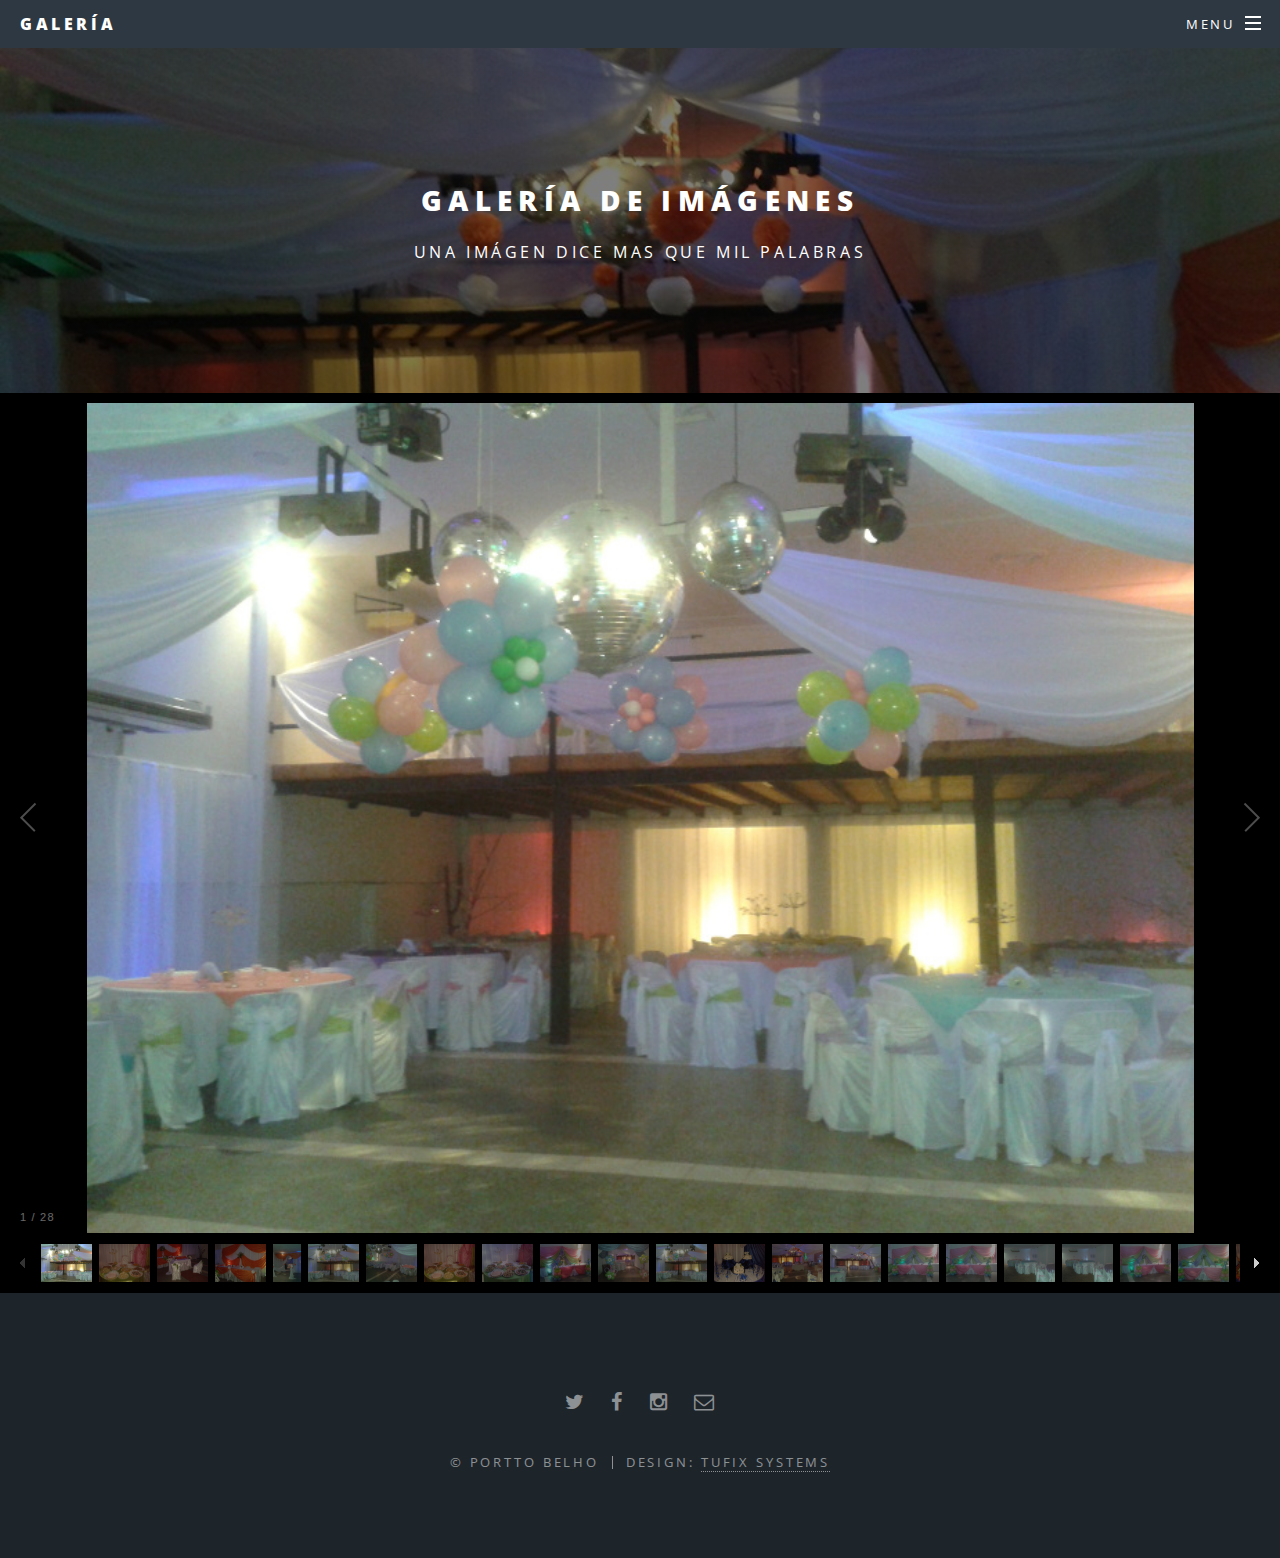
==== commit fc09872a: "Services plus images resize" ====
--- a/gallery.html
+++ b/gallery.html
@@ -10,7 +10,6 @@
         <script src="galleria/galleria-1.4.2.js"></script>
         <link rel="stylesheet" href="galleria/themes/classic/galleria.classic.css">
         <script src="galleria/themes/classic/galleria.classic.min.js"></script>
-        <!--<script src="galleria/plugins/galleria.history.min.js"></script>-->
         <style>
             .galleria{ 
                 height:100%;
@@ -61,65 +60,44 @@
                         <div id="desiredDiv" class="galleria" align="center">
                             <script type="text/javascript">
 
-//                                var images = [
-//                                    'images/Gallery/photo1.jpg',
-//                                    'images/Gallery/photo2.jpg',
-//                                    'images/Gallery/photo3.jpg',
-//                                    'images/Gallery/photo4.jpg',
-//                                    'images/Gallery/photo5.jpg',
-//                                    'images/Gallery/photo6.jpg',
-//                                    'images/Gallery/photo7.jpg',
-//                                    'images/Gallery/photo8.jpg',
-//                                    'images/Gallery/photo9.jpg',
-//                                    'images/Gallery/photo10.jpg',
-//                                    'images/Gallery/photo11.jpg',
-//                                    'images/Gallery/photo12.jpg',
-//                                    'images/Gallery/photo13.jpg',
-//                                    'images/Gallery/photo14.jpg',
-//                                    'images/Gallery/photo15.jpg',
-//                                    'images/Gallery/photo16.jpg',
-//                                    'images/Gallery/photo17.jpg',
-//                                    'images/Gallery/photo18.jpg',
-//                                    'images/Gallery/photo18.jpg',
-//                                    'images/Gallery/photo20.jpg',
-//                                    'images/Gallery/photo21.jpg',
-//                                    'images/Gallery/photo22.jpg',
-//                                    'images/Gallery/photo23.jpg',
-//                                    'images/Gallery/photo24.jpg',
-//                                    'images/Gallery/photo25.jpg',
-//                                    'images/Gallery/photo26.jpg',
-//                                    'images/Gallery/photo27.jpg',
-//                                    'images/Gallery/photo28.jpg'
-//                                ];
-
                                 var images = [
                                     'images/Gallery/photo1.jpg',
                                     'images/Gallery/photo2.jpg',
+                                    'images/Gallery/photo3.jpg',
+                                    'images/Gallery/photo4.jpg',
+                                    'images/Gallery/photo5.jpg',
+                                    'images/Gallery/photo6.jpg',
+                                    'images/Gallery/photo7.jpg',
+                                    'images/Gallery/photo8.jpg',
+                                    'images/Gallery/photo9.jpg',
+                                    'images/Gallery/photo10.jpg',
+                                    'images/Gallery/photo11.jpg',
+                                    'images/Gallery/photo12.jpg',
+                                    'images/Gallery/photo13.jpg',
+                                    'images/Gallery/photo14.jpg',
+                                    'images/Gallery/photo15.jpg',
+                                    'images/Gallery/photo16.jpg',
+                                    'images/Gallery/photo17.jpg',
+                                    'images/Gallery/photo18.jpg',
+                                    'images/Gallery/photo18.jpg',
+                                    'images/Gallery/photo20.jpg',
+                                    'images/Gallery/photo21.jpg',
+                                    'images/Gallery/photo22.jpg',
+                                    'images/Gallery/photo23.jpg',
+                                    'images/Gallery/photo24.jpg',
+                                    'images/Gallery/photo25.jpg',
+                                    'images/Gallery/photo26.jpg',
+                                    'images/Gallery/photo27.jpg',
                                     'images/Gallery/photo28.jpg'
                                 ];
 
                                 for (var i = 0; i < images.length; i++) {
                                     $('#desiredDiv').append('<img src="' + images[i] + '" alt="" />');
                                 }
-
-                                //                                var dir = "images/Gallery/";
-                                //                                           
-                                //                                var fileextension = ".jpg";
-                                //                                $.ajax({
-                                //                                    //This will retrieve the contents of the folder if the folder is configured as 'browsable'
-                                //                                    url: dir,
-                                //                                    success: function (data) {
-                                //                                        //List all .png file names in the page
-                                //                                        $(data).find("a:contains(" + fileextension + ")").each(function () {
-                                //                                            var filename = this.href.replace(window.location.host, "").replace("http://", "");
-                                //                                            $("desiredDiv").append("<img src='" + dir + filename + "'>");
-                                //                                        });
-                                //                                    }
-                                //                                });
-
                             </script>
                         </div>
                         <script>
+                            Galleria.loadTheme('galleria/themes/classic/galleria.classic.min.js');
                             Galleria.run('.galleria');
                         </script>
                     </div>
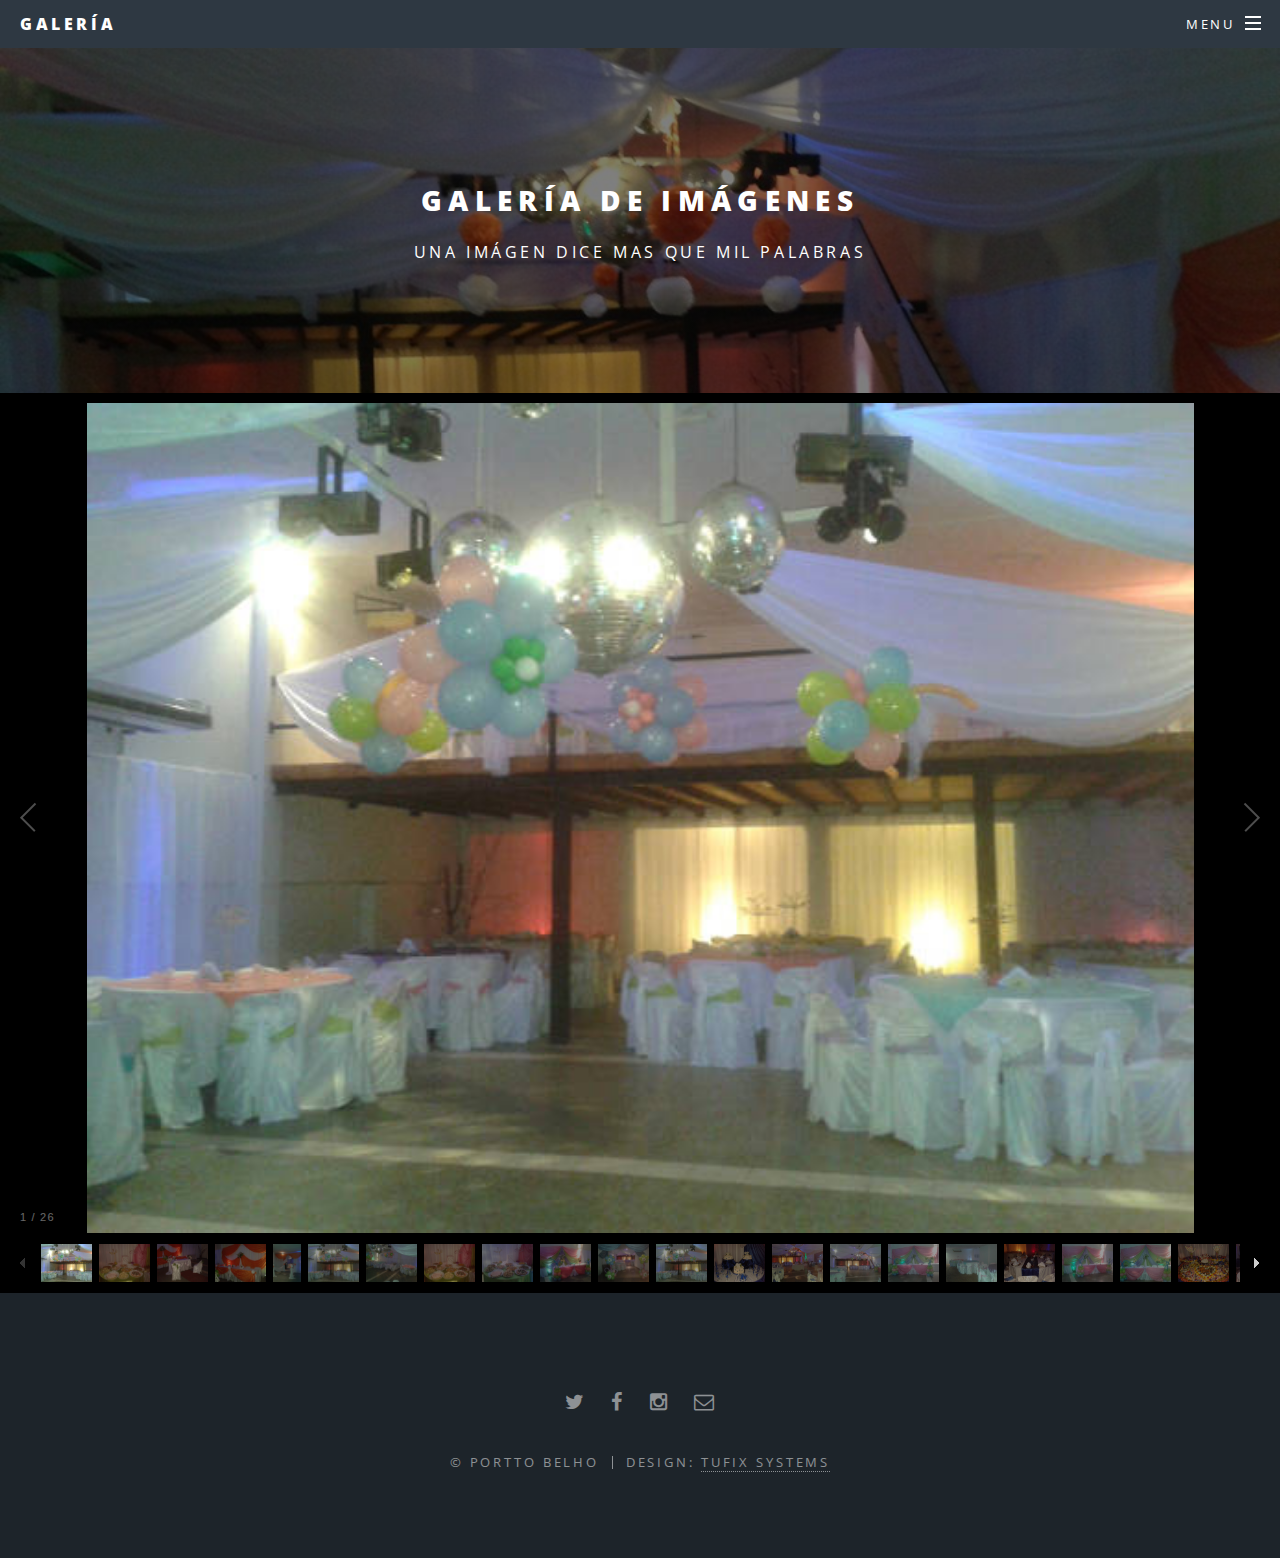
==== commit 424cbde5: "Compress images and fix galleria" ====
--- a/gallery.html
+++ b/gallery.html
@@ -8,6 +8,8 @@
         <link rel="shortcut icon" href="favicon.ico">
         <script src="ajax.googleapis.com/ajax/libs/jquery/1/jquery.js"></script>
         <script src="galleria/galleria-1.4.2.js"></script>
+        <link rel="stylesheet" href="galleria/themes/classic/galleria.classic.css">
+        <script src="galleria/themes/classic/galleria.classic.min.js"></script>
         <link rel="stylesheet" href="galleria/themes/classic/galleria.classic.css">
         <script src="galleria/themes/classic/galleria.classic.min.js"></script>
         <style>
@@ -79,16 +81,14 @@
                                     'images/Gallery/photo16.jpg',
                                     'images/Gallery/photo17.jpg',
                                     'images/Gallery/photo18.jpg',
-                                    'images/Gallery/photo18.jpg',
+                                    'images/Gallery/photo19.jpg',
                                     'images/Gallery/photo20.jpg',
                                     'images/Gallery/photo21.jpg',
                                     'images/Gallery/photo22.jpg',
                                     'images/Gallery/photo23.jpg',
                                     'images/Gallery/photo24.jpg',
                                     'images/Gallery/photo25.jpg',
-                                    'images/Gallery/photo26.jpg',
-                                    'images/Gallery/photo27.jpg',
-                                    'images/Gallery/photo28.jpg'
+                                    'images/Gallery/photo26.jpg'
                                 ];
 
                                 for (var i = 0; i < images.length; i++) {
@@ -97,7 +97,6 @@
                             </script>
                         </div>
                         <script>
-                            Galleria.loadTheme('galleria/themes/classic/galleria.classic.min.js');
                             Galleria.run('.galleria');
                         </script>
                     </div>
